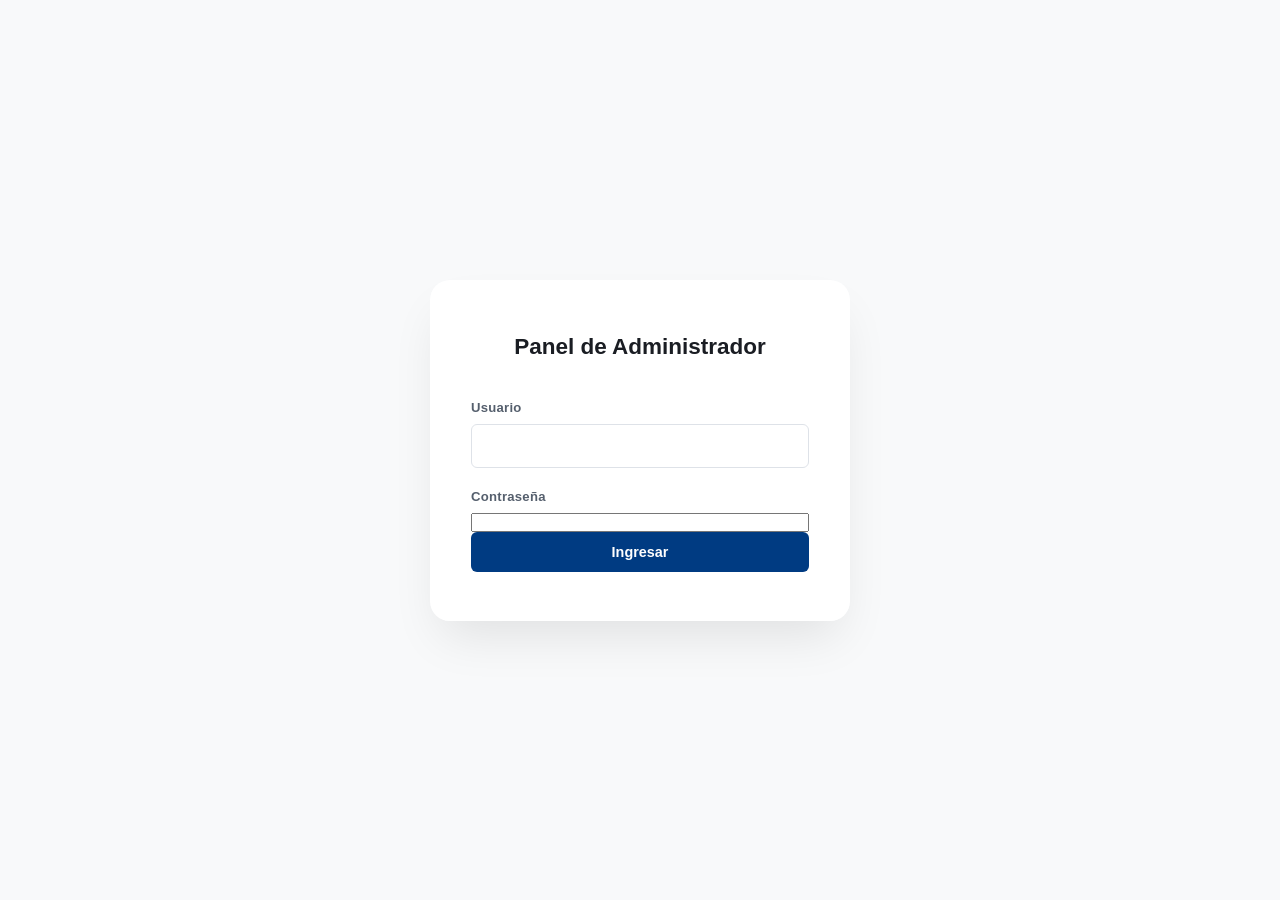
==== frontend/admin.html @ 4eed136e "Initial commit - Portal SADAP Rediseño Institucional" ====
<!DOCTYPE html>
<html lang="es">
<head>
    <meta charset="UTF-8">
    <meta name="viewport" content="width=device-width, initial-scale=1.0">
    <meta name="color-scheme" content="light">
    <title>Admin - Panel de Control Integral</title>
    <link href="https://fonts.googleapis.com/css2?family=Inter:wght@400;500;600;700&display=swap" rel="stylesheet">
    <link rel="stylesheet" href="css/style.css">
    <link rel="stylesheet" href="css/admin.css">
</head>
<body>
    
    <!-- Login Pantalla -->
    <div id="login-container" class="admin-login" style="display:none;">
        <div class="login-card">
            <h2>Panel de Administrador</h2>
            <form id="login-form">
                <div class="form-group">
                    <label>Usuario</label>
                    <input type="text" id="username" required>
                </div>
                <div class="form-group">
                    <label>Contraseña</label>
                    <input type="password" id="password" required>
                </div>
                <button type="submit" class="btn-primary" style="width: 100%">Ingresar</button>
            </form>
        </div>
    </div>

    <!-- Dashboard Principal -->
    <div id="dashboard-container" class="admin-dashboard" style="display:none;">
        <div id="sidebar-overlay" class="sidebar-overlay" hidden></div>
        <nav class="sidebar">
            <div class="sidebar-header">
                <h2>Admin DAPs</h2>
            </div>
            <ul class="nav-links">
                <li><button class="tab-btn active" onclick="switchTab('solicitudes')">Solicitudes</button></li>
                <li><button class="tab-btn" onclick="switchTab('inventario')">Inventario / Trazabilidad</button></li>
                <li><button class="tab-btn" onclick="switchTab('alertas')">Auditoría Pacientes</button></li>
                <li><button class="tab-btn tab-btn--danger" onclick="switchTab('mantenimiento')">Mantenimiento crítico</button></li>
            </ul>
            <button class="logout-btn" onclick="logout()">Cerrar Sesión</button>
        </nav>

        <main class="main-content">
            <header class="admin-topbar">
                <div class="topbar-left">
                    <button id="sidebar-toggle" class="icon-btn" type="button" aria-label="Abrir menú">☰</button>
                    <div>
                        <div class="topbar-title" id="topbar-title">Panel</div>
                        <div class="topbar-subtitle">Operación y seguimiento</div>
                    </div>
                </div>
                <div class="topbar-actions">
                    <button class="btn-secondary btn-compact" type="button" onclick="refreshActiveTab()">Actualizar</button>
                </div>
            </header>

            <!-- Header Metrics -->
            <div class="metrics-bar">
                <div class="metric-card">Total Equipos: <span id="metric-total">0</span></div>
                <div class="metric-card">Asignados: <span id="metric-asignados">0</span></div>
                <div class="metric-card metric-card--warn">Auditoría DAP: <span id="metric-alertas">0</span></div>
                <div class="metric-card metric-card--danger">Alerta Equipos: <span id="metric-mantenimiento">0</span></div>
            </div>

            <!-- Tab: Solicitudes -->
            <div id="tab-solicitudes" class="tab-content active">
                <h3>Gestión de Solicitudes</h3>
                <div class="table-tools">
                    <input id="solicitudes-search" type="search" placeholder="Buscar por radicado, documento o nombre" autocomplete="off">
                    <select id="solicitudes-estado">
                        <option value="">Todos los estados</option>
                        <option value="Pendiente">Pendiente</option>
                        <option value="Aprobada">Aprobada</option>
                        <option value="Rechazada">Rechazada</option>
                    </select>
                </div>
                <div class="table-container">
                    <table class="data-table">
                        <thead>
                            <tr>
                                <th>Radicado</th>
                                <th>Documento</th>
                                <th>Beneficiario</th>
                                <th>DAP Requerido</th>
                                <th>Estado</th>
                                <th>Acción</th>
                            </tr>
                        </thead>
                        <tbody id="solicitudes-body"></tbody>
                    </table>
                </div>
            </div>

            <!-- Tab: Inventario -->
            <div id="tab-inventario" class="tab-content">
                <div class="header-flex">
                    <h3>Inventario & Trazabilidad</h3>
                    <button class="btn-primary btn-sm" onclick="addEquipo()">+ Añadir Equipo</button>
                </div>
                <div class="table-tools">
                    <input id="inventario-search" type="search" placeholder="Buscar por codigo, tipo o asignado" autocomplete="off">
                    <select id="inventario-estado">
                        <option value="">Todos</option>
                        <option value="Disponible">Disponible</option>
                        <option value="Asignado">Asignado</option>
                    </select>
                </div>
                <div class="table-container">
                    <table class="data-table">
                        <thead>
                            <tr>
                                <th>Código</th>
                                <th>Tipo DAP</th>
                                <th>Estado</th>
                                <th>Asignado a</th>
                                <th>Fecha Devolución</th>
                            </tr>
                        </thead>
                        <tbody id="inventario-body"></tbody>
                    </table>
                </div>
            </div>

            <!-- Tab: Alertas (Pacientes) -->
            <div id="tab-alertas" class="tab-content">
                <h3>Auditoría de Pacientes (3 Meses)</h3>
                <p>Pacientes que requieren auditoría de estado y validación del equipo asigando.</p>
                <div class="table-tools">
                    <input id="alertas-search" type="search" placeholder="Buscar por equipo, beneficiario o telefono" autocomplete="off">
                </div>
                <div class="table-container">
                    <table class="data-table">
                        <thead>
                            <tr>
                                <th>Equipo</th>
                                <th>Beneficiario</th>
                                <th>Teléfono</th>
                                <th>Fecha Revisión</th>
                                <th>Lugar Asignado</th>
                                <th>Acción</th>
                            </tr>
                        </thead>
                        <tbody id="alertas-body"></tbody>
                    </table>
                </div>
            </div>

            <!-- Tab: Mantenimiento Preventivo (Equipos) -->
            <div id="tab-mantenimiento" class="tab-content">
                <h3 style="color: var(--danger-color);">⚠️ Mantenimiento Preventivo Crítico</h3>
                <p>Equipos que llevan más de 90 días sin revisión técnica estructural. <strong>Requieren atención inmediata.</strong></p>
                <div class="table-tools">
                    <input id="mantenimiento-search" type="search" placeholder="Buscar por codigo o tipo" autocomplete="off">
                </div>
                <div class="table-container">
                    <table class="data-table">
                        <thead>
                            <tr>
                                <th>Código Equipo</th>
                                <th>Tipo DAP</th>
                                <th>Estado Actual</th>
                                <th>Última Revisión</th>
                                <th>Días de Retraso</th>
                                <th>Acción</th>
                            </tr>
                        </thead>
                        <tbody id="mantenimiento-body"></tbody>
                    </table>
                </div>
            </div>

        </main>
    </div>

    <!-- Modal Asignación -->
    <div id="asignar-modal" class="modal-overlay" hidden>
        <div class="modal-content modal-md" role="dialog" aria-modal="true" aria-labelledby="asignar-title">
            <div class="modal-header">
                <h3 id="asignar-title">Asignar equipo (aprobar)</h3>
                <button class="icon-btn" type="button" onclick="cerrarAsignarModal()" aria-label="Cerrar">×</button>
            </div>
            <p>Beneficiario: <strong id="asig_beneficiario"></strong></p>
            <input type="hidden" id="asig_sol_id">
            
            <div class="form-group">
                <label>Equipo Disponible *</label>
                <select id="asig_equipo" required></select>
            </div>
            <div class="form-group">
                <label>Lugar de Entrega (Oficial) *</label>
                <input type="text" id="asig_ubicacion" required placeholder="Ej: Sede Principal Teusaquillo">
            </div>
            <div class="form-group">
                <label>Fecha de Devolución Programada *</label>
                <input type="date" id="asig_fecha_dev" required>
            </div>
            
            <div class="form-actions">
                <button class="btn-secondary" onclick="cerrarAsignarModal()">Cancelar</button>
                <button class="btn-success" onclick="submitAsignar()">Confirmar Asignación</button>
            </div>
        </div>
    </div>

    <!-- Modal Mantenimiento -->
    <div id="mantenimiento-modal" class="modal-overlay" hidden>
        <div class="modal-content modal-sm" role="dialog" aria-modal="true" aria-labelledby="manto-title">
            <div class="modal-header">
                <h3 id="manto-title" style="color: var(--danger-color);">Completar mantenimiento</h3>
                <button class="icon-btn" type="button" onclick="cerrarMantenimientoModal()" aria-label="Cerrar">×</button>
            </div>
            <p>¿Estás completamente seguro de marcar el equipo <strong id="manto_codigo"></strong> como revisado?</p>
            <p class="file-instructions">Esto actualizará su fecha de "última revisión" al día de hoy, y la alerta automática volverá a saltar dentro de 90 días continuos.</p>
            <input type="hidden" id="manto_equipo_id">
            
            <div class="form-actions">
                <button class="btn-secondary" onclick="cerrarMantenimientoModal()">Cancelar</button>
                <button class="btn-danger" onclick="submitMantenimiento()">Sí, marcar como completado</button>
            </div>
        </div>
    </div>

    <!-- Toast Container -->
    <div id="toast-container" class="toast-container"></div>

    <script src="js/admin.js"></script>
</body>
</html>
---- frontend/css/style.css ----
/* ═══════════════════════════════════════════════════
   PORTAL INSTITUCIONAL — AYUDAS TÉCNICAS BOGOTÁ
   Paleta: Azul Institucional + Rojo Alcaldía + Amarillo Bogotá
   Tipografía: Montserrat + Open Sans
   ═══════════════════════════════════════════════════ */

/* ── VARIABLES ── */
:root {
    --azul:       #003B82; /* Azul Institucional principal */
    --azul-dark:  #002560;
    --azul-light: #E8F0FB;
    --rojo:       #D91E36; /* Rojo Alcaldía */
    --rojo-light: #FBE8EA;
    --amarillo:   #F5C400; /* Amarillo Bogotá */
    --verde:      #1B7A3A;
    --verde-light:#E8F5EC;

    --gray-50:    #F8F9FA;
    --gray-100:   #EFF1F3;
    --gray-200:   #DEE2E8;
    --gray-400:   #9BA3AE;
    --gray-600:   #555F6D;
    --gray-900:   #1A1D23;

    --white:      #FFFFFF;

    --shadow-sm:  0 1px 3px rgba(0,0,0,.08);
    --shadow-md:  0 4px 16px rgba(0,0,0,.1);
    --shadow-lg:  0 12px 40px rgba(0,0,0,.14);

    --radius-sm: 6px;
    --radius-md: 10px;
    --radius-lg: 16px;

    --font-head: 'Montserrat', sans-serif;
    --font-body: 'Open Sans', sans-serif;
}

/* ── RESET ── */
*, *::before, *::after { box-sizing: border-box; margin: 0; padding: 0; }

html { scroll-behavior: smooth; }

body {
    font-family: var(--font-body);
    font-size: 15px;
    line-height: 1.6;
    color: var(--gray-900);
    background: var(--gray-50);
}

/* ── TOPBAR GOV ── */
.topbar-gov {
    background: var(--azul-dark);
    color: rgba(255,255,255,.82);
    font-size: 0.78rem;
    font-family: var(--font-body);
    padding: 5px 0;
}
.topbar-inner {
    max-width: 1200px;
    margin: 0 auto;
    padding: 0 24px;
    display: flex;
    justify-content: space-between;
    align-items: center;
}
.topbar-right { font-weight: 600; }

/* ── SITE HEADER ── */
.site-header {
    background: var(--white);
    border-bottom: 3px solid var(--amarillo);
    position: sticky;
    top: 0;
    z-index: 100;
    box-shadow: var(--shadow-sm);
}
.header-inner {
    max-width: 1200px;
    margin: 0 auto;
    padding: 0 24px;
    display: flex;
    align-items: center;
    justify-content: space-between;
    height: 72px;
}
.header-brand { display: flex; align-items: center; gap: 14px; }
.logo-alcaldia {
    width: 50px; height: 50px;
    background: var(--azul);
    border-radius: 10px;
    display: flex; align-items: center; justify-content: center;
    font-size: 1.4rem;
    flex-shrink: 0;
}
.brand-text { display: flex; flex-direction: column; }
.brand-name {
    font-family: var(--font-head);
    font-weight: 700;
    font-size: 1rem;
    color: var(--azul-dark);
    line-height: 1.2;
}
.brand-sub {
    font-size: 0.75rem;
    color: var(--gray-600);
}
.header-nav { display: flex; gap: 12px; align-items: center; }
.btn-ghost {
    background: transparent;
    border: 1.5px solid var(--azul);
    color: var(--azul);
    font-family: var(--font-body);
    font-size: 0.85rem;
    font-weight: 600;
    padding: 8px 18px;
    border-radius: var(--radius-sm);
    cursor: pointer;
    transition: background .2s, color .2s;
}
.btn-ghost:hover { background: var(--azul); color: var(--white); }

/* ── HERO SECTION ── */
.hero-section {
    position: relative;
    min-height: 440px;
    display: flex;
    align-items: flex-end;
    background-image: url('../img/hero_discapacidad.png');
    background-size: cover;
    background-position: center 30%;
    overflow: hidden;
}
.hero-overlay {
    position: absolute;
    inset: 0;
    background: linear-gradient(
        90deg,
        rgba(0, 37, 96, 0.88) 0%,
        rgba(0, 59, 130, 0.65) 55%,
        rgba(0, 37, 96, 0.15) 100%
    );
}
.hero-content {
    position: relative;
    z-index: 2;
    max-width: 1200px;
    margin: 0 auto;
    padding: 60px 24px 56px;
    width: 100%;
}
.hero-badge {
    display: inline-block;
    background: var(--amarillo);
    color: var(--azul-dark);
    font-family: var(--font-head);
    font-size: 0.72rem;
    font-weight: 700;
    letter-spacing: .08em;
    text-transform: uppercase;
    padding: 4px 14px;
    border-radius: 20px;
    margin-bottom: 18px;
}
.hero-title {
    font-family: var(--font-head);
    font-weight: 800;
    font-size: clamp(1.8rem, 4vw, 3rem);
    color: var(--white);
    line-height: 1.18;
    margin-bottom: 18px;
    max-width: 640px;
}
.hero-desc {
    color: rgba(255,255,255,.88);
    font-size: 1rem;
    max-width: 560px;
    margin-bottom: 28px;
    line-height: 1.65;
}
.hero-pills {
    display: flex;
    flex-wrap: wrap;
    gap: 10px;
}
.pill {
    background: rgba(255,255,255,.15);
    backdrop-filter: blur(6px);
    border: 1px solid rgba(255,255,255,.3);
    color: var(--white);
    font-size: 0.82rem;
    font-weight: 600;
    padding: 6px 16px;
    border-radius: 20px;
}

/* ── INFO CARDS ── */
.info-cards-section {
    background: var(--azul);
    padding: 0;
}
.info-cards-inner {
    max-width: 1200px;
    margin: 0 auto;
    padding: 0 24px;
    display: grid;
    grid-template-columns: repeat(3, 1fr);
    gap: 0;
}
.info-card {
    padding: 32px 28px;
    border-right: 1px solid rgba(255,255,255,.12);
    color: var(--white);
    transition: background .2s;
}
.info-card:last-child { border-right: none; }
.info-card:hover { background: rgba(255,255,255,.07); }
.info-card-icon { font-size: 2rem; margin-bottom: 12px; display: block; }
.info-card h3 {
    font-family: var(--font-head);
    font-size: 0.95rem;
    font-weight: 700;
    margin-bottom: 8px;
}
.info-card p { font-size: 0.85rem; color: rgba(255,255,255,.75); line-height: 1.55; }

/* ── WIZARD SECTION ── */
.wizard-section {
    padding: 56px 24px;
}
.wizard-wrapper {
    max-width: 860px;
    margin: 0 auto;
}
.section-title-block {
    text-align: center;
    margin-bottom: 40px;
}
.section-eyebrow {
    display: inline-block;
    color: var(--rojo);
    font-family: var(--font-head);
    font-size: 0.75rem;
    font-weight: 700;
    letter-spacing: .1em;
    text-transform: uppercase;
    margin-bottom: 10px;
}
.section-title-block h2 {
    font-family: var(--font-head);
    font-size: 1.7rem;
    font-weight: 800;
    color: var(--azul-dark);
    margin-bottom: 10px;
}
.section-title-block p {
    color: var(--gray-600);
    max-width: 560px;
    margin: 0 auto;
}

/* ── WIZARD PROGRESS ── */
.wizard-progress {
    display: flex;
    align-items: center;
    justify-content: center;
    margin-bottom: 32px;
    flex-wrap: wrap;
    gap: 4px;
}
.step {
    display: flex;
    flex-direction: column;
    align-items: center;
    cursor: pointer;
    gap: 6px;
}
.step-num {
    width: 38px;
    height: 38px;
    border-radius: 50%;
    background: var(--gray-100);
    border: 2px solid var(--gray-200);
    color: var(--gray-400);
    display: flex;
    align-items: center;
    justify-content: center;
    font-family: var(--font-head);
    font-size: 0.9rem;
    font-weight: 700;
    transition: all .25s;
}
.step-label {
    font-size: 0.7rem;
    font-weight: 600;
    color: var(--gray-400);
    white-space: nowrap;
    transition: color .25s;
}
.step.active .step-num {
    background: var(--azul);
    border-color: var(--azul);
    color: var(--white);
    box-shadow: 0 0 0 4px var(--azul-light);
}
.step.active .step-label { color: var(--azul); }
.step.completed .step-num {
    background: var(--verde);
    border-color: var(--verde);
    color: var(--white);
}
.step.completed .step-label { color: var(--verde); }
.step-connector {
    height: 2px;
    width: 48px;
    background: var(--gray-200);
    margin-bottom: 22px;
    flex-shrink: 0;
    transition: background .3s;
}

/* ── WIZARD CARD ── */
.wizard-card {
    background: var(--white);
    border-radius: var(--radius-lg);
    box-shadow: var(--shadow-lg);
    overflow: hidden;
    border: 1px solid var(--gray-200);
}

/* ── WIZARD STEPS ── */
.wizard-step { display: none; padding: 40px 40px 32px; }
.wizard-step.active { display: block; }

.step-head { border-bottom: 2px solid var(--gray-100); padding-bottom: 20px; margin-bottom: 28px; }
.step-kicker {
    font-size: 0.72rem;
    font-weight: 700;
    letter-spacing: .1em;
    text-transform: uppercase;
    color: var(--rojo);
    margin-bottom: 6px;
    font-family: var(--font-head);
}
.step-head h2 {
    font-family: var(--font-head);
    font-size: 1.25rem;
    font-weight: 800;
    color: var(--azul-dark);
    margin-bottom: 6px;
}
.step-subtitle { font-size: 0.875rem; color: var(--gray-600); }

/* ── FORMS ── */
.form-group { display: flex; flex-direction: column; gap: 6px; }
.form-row { display: grid; grid-template-columns: 1fr 1fr; gap: 20px; }

label {
    font-size: 0.82rem;
    font-weight: 600;
    color: var(--gray-600);
    letter-spacing: .02em;
}

input[type="text"],
input[type="tel"],
input[type="email"],
input[type="date"],
select {
    width: 100%;
    height: 44px;
    padding: 0 14px;
    border: 1.5px solid var(--gray-200);
    border-radius: var(--radius-sm);
    font-family: var(--font-body);
    font-size: 0.9rem;
    color: var(--gray-900);
    background: var(--white);
    transition: border-color .2s, box-shadow .2s;
    outline: none;
    -webkit-appearance: none;
    appearance: none;
}

input:focus, select:focus {
    border-color: var(--azul);
    box-shadow: 0 0 0 3px var(--azul-light);
}

input.is-invalid, select.is-invalid {
    border-color: var(--rojo);
    box-shadow: 0 0 0 3px var(--rojo-light);
}

select {
    background-image: url("data:image/svg+xml,%3Csvg xmlns='http://www.w3.org/2000/svg' width='12' height='8' viewBox='0 0 12 8'%3E%3Cpath fill='%239BA3AE' d='M1 1l5 5 5-5'/%3E%3C/svg%3E");
    background-repeat: no-repeat;
    background-position: right 14px center;
    padding-right: 40px;
    cursor: pointer;
}

.form-group + .form-group,
.form-row + .form-group,
.form-group + .form-row,
.form-row + .form-row { margin-top: 18px; }

/* Cuidador section */
.subsection-header {
    display: flex;
    align-items: center;
    gap: 10px;
    background: var(--azul-light);
    border-left: 4px solid var(--azul);
    padding: 12px 16px;
    border-radius: 0 var(--radius-sm) var(--radius-sm) 0;
    margin: 20px 0 18px;
}
.subsection-icon { font-size: 1.2rem; }
.subsection-header h3 {
    font-family: var(--font-head);
    font-size: 0.95rem;
    font-weight: 700;
    color: var(--azul-dark);
}

/* Checkbox inline */
.checkbox-inline {
    display: flex;
    align-items: flex-start;
    gap: 10px;
    cursor: pointer;
    font-size: 0.9rem;
    padding: 14px 0 0;
}
.checkbox-inline input[type="checkbox"] {
    width: 18px;
    height: 18px;
    flex-shrink: 0;
    accent-color: var(--azul);
    cursor: pointer;
    margin-top: 2px;
}

/* Checkbox Grid */
.checkbox-grid {
    display: grid;
    grid-template-columns: repeat(auto-fill, minmax(160px, 1fr));
    gap: 10px;
    margin-top: 8px;
}
.checkbox-card {
    display: flex;
    align-items: center;
    gap: 0;
    border: 1.5px solid var(--gray-200);
    border-radius: var(--radius-sm);
    padding: 10px 14px;
    cursor: pointer;
    transition: border-color .2s, background .2s;
    font-size: 0.85rem;
    font-weight: 500;
}
.checkbox-card:hover { border-color: var(--azul); background: var(--azul-light); }
.checkbox-card input[type="checkbox"] {
    width: 16px;
    height: 16px;
    accent-color: var(--azul);
    margin-right: 10px;
    flex-shrink: 0;
}
.checkbox-card:has(input:checked) {
    border-color: var(--azul);
    background: var(--azul-light);
    color: var(--azul-dark);
    font-weight: 600;
}

/* Alert warning */
.alert-warning {
    background: #FFF8E1;
    border: 1.5px solid #F5C400;
    border-left: 4px solid #F5C400;
    border-radius: var(--radius-sm);
    padding: 14px 18px;
    font-size: 0.85rem;
    margin-bottom: 22px;
    color: #5D4E00;
}

/* ── FILE UPLOADS ── */
.docs-grid { display: grid; gap: 14px; }
.file-group {
    border: 1.5px dashed var(--gray-200);
    border-radius: var(--radius-md);
    padding: 16px 20px;
    background: var(--gray-50);
    transition: border-color .2s, background .2s;
}
.file-group:hover { border-color: var(--azul); background: var(--azul-light); }
.file-label-row {
    display: flex;
    align-items: flex-start;
    gap: 10px;
    margin-bottom: 10px;
}
.file-icon { font-size: 1.3rem; flex-shrink: 0; margin-top: 1px; }
.file-label-row label {
    font-size: 0.82rem;
    font-weight: 600;
    color: var(--gray-600);
    cursor: pointer;
}
input[type="file"] {
    width: 100%;
    height: auto;
    padding: 8px;
    border: 1px solid var(--gray-200);
    border-radius: var(--radius-sm);
    font-family: var(--font-body);
    font-size: 0.82rem;
    cursor: pointer;
    background: var(--white);
}
.file-name-display {
    margin-top: 8px;
    font-size: 0.82rem;
    font-weight: 600;
}
.file-error { font-size: 0.78rem; color: var(--rojo); margin-top: 4px; }
.field-error { font-size: 0.78rem; color: var(--rojo); margin-top: 6px; }

/* ── DECLARACIONES ── */
.declaraciones-container { display: flex; flex-direction: column; gap: 16px; margin-bottom: 4px; }
.checkbox-large {
    display: flex;
    align-items: flex-start;
    gap: 14px;
    padding: 18px;
    border: 1.5px solid var(--gray-200);
    border-radius: var(--radius-md);
    cursor: pointer;
    transition: border-color .2s, background .2s;
    font-size: 0.9rem;
    line-height: 1.55;
}
.checkbox-large:hover { border-color: var(--azul); background: var(--azul-light); }
.checkbox-large input[type="checkbox"] {
    width: 20px;
    height: 20px;
    flex-shrink: 0;
    accent-color: var(--azul);
    margin-top: 2px;
}
.checkbox-large:has(input:checked) {
    border-color: var(--verde);
    background: var(--verde-light);
}

/* ── BUTTONS ── */
.btn-primary {
    background: var(--azul);
    color: var(--white);
    border: none;
    padding: 12px 28px;
    border-radius: var(--radius-sm);
    font-family: var(--font-body);
    font-size: 0.9rem;
    font-weight: 700;
    cursor: pointer;
    transition: background .2s, transform .1s;
}
.btn-primary:hover { background: var(--azul-dark); transform: translateY(-1px); }
.btn-primary:active { transform: translateY(0); }

.btn-secondary {
    background: var(--white);
    color: var(--azul);
    border: 1.5px solid var(--azul);
    padding: 12px 24px;
    border-radius: var(--radius-sm);
    font-family: var(--font-body);
    font-size: 0.9rem;
    font-weight: 600;
    cursor: pointer;
    transition: background .2s;
}
.btn-secondary:hover { background: var(--azul-light); }

.btn-submit {
    background: var(--verde);
    color: var(--white);
    border: none;
    padding: 14px 36px;
    border-radius: var(--radius-sm);
    font-family: var(--font-head);
    font-size: 1rem;
    font-weight: 700;
    cursor: pointer;
    transition: background .2s, transform .1s, box-shadow .2s;
    box-shadow: 0 4px 14px rgba(27,122,58,.35);
}
.btn-submit:hover { background: #145E2D; transform: translateY(-2px); box-shadow: 0 8px 24px rgba(27,122,58,.4); }

.form-actions {
    display: flex;
    justify-content: space-between;
    align-items: center;
    gap: 12px;
    margin-top: 32px;
    padding-top: 20px;
    border-top: 1.5px solid var(--gray-100);
}
.form-actions:only-child, .form-actions > :only-child { margin-left: auto; }

/* ── HIDDEN SECTION ── */
.hidden-section {
    display: none;
    animation: slideDown .3s ease;
}
.hidden-section.active { display: block; }

@keyframes slideDown {
    from { opacity: 0; transform: translateY(-10px); }
    to   { opacity: 1; transform: translateY(0); }
}

/* ── SUCCESS ── */
.success-message {
    text-align: center;
    padding: 56px 32px;
}
.icon-success {
    width: 80px;
    height: 80px;
    background: var(--verde);
    border-radius: 50%;
    display: flex;
    align-items: center;
    justify-content: center;
    font-size: 2.5rem;
    color: var(--white);
    margin: 0 auto 24px;
    box-shadow: 0 8px 24px rgba(27,122,58,.3);
}
.success-message h2 {
    font-family: var(--font-head);
    font-size: 1.5rem;
    font-weight: 800;
    color: var(--verde);
    margin-bottom: 10px;
}
.success-message p { color: var(--gray-600); margin-bottom: 24px; }
.radicado-box {
    background: var(--azul-light);
    border: 2px solid var(--azul);
    border-radius: var(--radius-md);
    padding: 20px 32px;
    display: inline-block;
    margin: 8px 0 24px;
}
.radicado-box span { font-size: 0.8rem; color: var(--azul); font-weight: 600; text-transform: uppercase; }
.radicado-box h3 { font-family: var(--font-head); font-size: 1.6rem; font-weight: 800; color: var(--azul-dark); }
.small-text { font-size: 0.82rem; color: var(--gray-400); }

/* ── LOADING ── */
.loading-overlay {
    display: none;
    position: fixed;
    inset: 0;
    background: rgba(0,37,96,.55);
    backdrop-filter: blur(4px);
    z-index: 999;
    flex-direction: column;
    align-items: center;
    justify-content: center;
    color: var(--white);
    font-weight: 600;
    gap: 16px;
}
.loading-overlay.active { display: flex; }
.spinner {
    width: 48px;
    height: 48px;
    border: 4px solid rgba(255,255,255,.3);
    border-top-color: var(--white);
    border-radius: 50%;
    animation: spin 0.8s linear infinite;
}
@keyframes spin { to { transform: rotate(360deg); } }

/* ── MODAL ── */
.modal-overlay {
    position: fixed;
    inset: 0;
    background: rgba(0,37,96,.5);
    backdrop-filter: blur(4px);
    z-index: 200;
    display: flex;
    align-items: center;
    justify-content: center;
    padding: 20px;
}
.modal-overlay[hidden] { display: none; }
.modal-content {
    background: var(--white);
    border-radius: var(--radius-lg);
    padding: 32px;
    max-width: 480px;
    width: 100%;
    box-shadow: var(--shadow-lg);
    border-top: 4px solid var(--azul);
}
.modal-header {
    display: flex;
    justify-content: space-between;
    align-items: flex-start;
    margin-bottom: 16px;
}
.modal-header h2 {
    font-family: var(--font-head);
    font-size: 1.1rem;
    font-weight: 800;
    color: var(--azul-dark);
}
.icon-btn {
    background: var(--gray-100);
    border: none;
    border-radius: 50%;
    width: 32px;
    height: 32px;
    font-size: 1.3rem;
    cursor: pointer;
    display: flex;
    align-items: center;
    justify-content: center;
    color: var(--gray-600);
    transition: background .2s;
}
.icon-btn:hover { background: var(--rojo-light); color: var(--rojo); }

.consulta-resultado {
    background: var(--azul-light);
    border: 1px solid var(--azul);
    border-radius: var(--radius-sm);
    padding: 14px;
    font-size: 0.9rem;
    margin: 12px 0;
}

/* ── FOOTER ── */
.site-footer {
    background: var(--azul-dark);
    color: rgba(255,255,255,.8);
    margin-top: 0;
}
.footer-inner {
    max-width: 1200px;
    margin: 0 auto;
    padding: 40px 24px 32px;
    display: grid;
    grid-template-columns: repeat(3, 1fr);
    gap: 32px;
}
.footer-col strong {
    display: block;
    font-family: var(--font-head);
    font-weight: 700;
    color: var(--white);
    margin-bottom: 10px;
    font-size: 0.9rem;
}
.footer-col p { font-size: 0.85rem; line-height: 1.65; }
.footer-bottom {
    border-top: 1px solid rgba(255,255,255,.12);
    text-align: center;
    padding: 16px 24px;
    font-size: 0.78rem;
    color: rgba(255,255,255,.45);
}

/* ── RESPONSIVE ── */
@media (max-width: 768px) {
    .info-cards-inner { grid-template-columns: 1fr; }
    .info-card { border-right: none; border-bottom: 1px solid rgba(255,255,255,.12); }
    .footer-inner { grid-template-columns: 1fr; gap: 24px; }
    .wizard-step { padding: 28px 20px 24px; }
    .form-row { grid-template-columns: 1fr; }
    .hero-title { font-size: 1.6rem; }
    .hero-section { min-height: 360px; }
    .step-label { display: none; }
    .step-connector { width: 24px; }
    .checkbox-grid { grid-template-columns: 1fr 1fr; }
    .form-actions { flex-direction: column; }
    .form-actions button { width: 100%; }
}

@media (max-width: 480px) {
    .header-inner { height: 60px; }
    .brand-text .brand-sub { display: none; }
    .hero-pills { gap: 6px; }
    .pill { font-size: 0.75rem; padding: 4px 12px; }
}
---- frontend/css/admin.css ----
/* Admin Specific CSS - Premium Layout */
.admin-login {
    height: 100vh;
    display: flex;
    justify-content: center;
    align-items: center;
    background: var(--bg-gradient);
}

.login-card {
    background: rgba(255, 255, 255, 0.9);
    backdrop-filter: blur(20px);
    -webkit-backdrop-filter: blur(20px);
    padding: 3rem 2.5rem;
    border-radius: 20px;
    box-shadow: 0 25px 50px -12px rgba(0,0,0,0.1);
    width: 420px;
    max-width: 90%;
    border: 1px solid rgba(255,255,255,0.4);
}

.login-card h2 {
    margin-bottom: 2rem;
    color: var(--secondary-color);
    text-align: center;
    font-weight: 700;
}

.admin-dashboard {
    display: flex;
    height: 100vh;
    background-color: #f1f5f9;
    overflow: hidden;
}

.sidebar-overlay {
    position: fixed;
    inset: 0;
    background: rgba(15, 23, 42, 0.55);
    backdrop-filter: blur(2px);
    z-index: 9;
}

.sidebar {
    width: 280px;
    background: linear-gradient(180deg, #0f172a 0%, #1e293b 100%);
    color: white;
    display: flex;
    flex-direction: column;
    box-shadow: 4px 0 20px rgba(0,0,0,0.05);
    z-index: 10;
}

.sidebar-header {
    padding: 2rem 1.5rem;
    background-color: rgba(0,0,0,0.2);
    border-bottom: 1px solid rgba(255,255,255,0.05);
}

.sidebar-header h2 {
    color: white;
    margin: 0;
    font-size: 1.4rem;
    border-bottom: none;
    padding-bottom: 0;
}

.nav-links {
    list-style: none;
    padding: 1.5rem 0;
    margin: 0;
    flex: 1;
}

.tab-btn {
    width: 100%;
    text-align: left;
    padding: 1.2rem 1.5rem;
    background: transparent;
    color: #94a3b8;
    border: none;
    border-left: 4px solid transparent;
    cursor: pointer;
    font-size: 1.05rem;
    font-weight: 500;
    transition: var(--transition);
    border-radius: 0;
}

.tab-btn:hover {
    background-color: rgba(255,255,255,0.05);
    color: white;
}

.tab-btn.active {
    background-color: rgba(37, 99, 235, 0.15);
    color: #60a5fa;
    border-left-color: #3b82f6;
}

.tab-btn--danger {
    color: rgba(252, 165, 165, 0.95);
}

.tab-btn--danger:hover {
    color: #fecaca;
}

.logout-btn {
    padding: 1.5rem;
    background: rgba(220, 38, 38, 0.1);
    color: #ef4444;
    border: none;
    cursor: pointer;
    font-weight: 600;
    border-top: 1px solid rgba(255,255,255,0.05);
    font-size: 1.05rem;
    border-radius: 0;
}

.logout-btn:hover { 
    background: #ef4444; 
    color: white;
}

.main-content {
    flex: 1;
    padding: 2.5rem 3rem;
    overflow-y: auto;
}

.admin-topbar {
    display: flex;
    align-items: center;
    justify-content: space-between;
    gap: 1rem;
    margin-bottom: 1.25rem;
}

.topbar-left {
    display: flex;
    align-items: center;
    gap: 0.9rem;
}

.topbar-title {
    font-weight: 800;
    letter-spacing: -0.02em;
    color: rgba(15, 23, 42, 0.95);
    font-size: 1.15rem;
    line-height: 1.25;
}

.topbar-subtitle {
    color: rgba(100, 116, 139, 0.95);
    font-weight: 600;
    font-size: 0.95rem;
}

.topbar-actions {
    display: flex;
    align-items: center;
    gap: 0.75rem;
}

.metrics-bar {
    display: grid;
    grid-template-columns: repeat(4, minmax(0, 1fr));
    gap: 1.5rem;
    margin-bottom: 2.5rem;
    animation: slideUpFade 0.4s ease-out;
}

.metric-card {
    background: white;
    padding: 1.5rem 2rem;
    border-radius: 16px;
    box-shadow: 0 4px 20px rgba(0,0,0,0.03);
    font-size: 1.15rem;
    font-weight: 600;
    display: flex;
    justify-content: space-between;
    align-items: center;
    color: var(--text-muted);
    border: 1px solid rgba(0,0,0,0.02);
}

.metric-card span {
    font-size: 2rem;
    color: var(--primary-color);
    font-weight: 700;
}

.metric-card--warn {
    background: var(--warning-bg);
    border-color: var(--warning-border);
    color: var(--warning-text);
}

.metric-card--warn span {
    color: var(--warning-text);
}

.metric-card--danger {
    background: #fef2f2;
    border-color: #fecaca;
    color: #dc2626;
}

.metric-card--danger span {
    color: #ef4444;
}

.header-flex {
    display: flex;
    justify-content: space-between;
    align-items: center;
    margin-bottom: 1.5rem;
}

.header-flex h3 { margin-bottom: 0; }

.tab-content {
    display: none;
    background: white;
    padding: 2rem;
    border-radius: 16px;
    box-shadow: 0 10px 30px rgba(0,0,0,0.03);
    border: 1px solid rgba(0,0,0,0.02);
    min-height: 500px;
}

.table-tools {
    display: flex;
    gap: 0.75rem;
    align-items: center;
    justify-content: space-between;
    margin-top: 0.9rem;
    margin-bottom: 0.25rem;
}

.table-tools input[type="search"],
.table-tools select {
    height: 42px;
}

.table-tools input[type="search"] {
    flex: 1;
    min-width: 240px;
}

.tab-content.active {
    display: block;
    animation: slideUpFade 0.4s cubic-bezier(0.16, 1, 0.3, 1) forwards;
}

.table-container {
    overflow-x: auto;
}

.data-table {
    width: 100%;
    border-collapse: separate;
    border-spacing: 0;
    margin-top: 1rem;
}

.data-table th, .data-table td {
    padding: 1.2rem 1rem;
    text-align: left;
    border-bottom: 1px solid #f1f5f9;
}

.data-table th {
    background-color: transparent;
    color: var(--text-muted);
    font-weight: 600;
    font-size: 0.95rem;
    text-transform: uppercase;
    letter-spacing: 0.05em;
    border-bottom: 2px solid #e2e8f0;
}

.data-table th {
    position: sticky;
    top: 0;
    background: rgba(255, 255, 255, 0.92);
    backdrop-filter: blur(6px);
}

.data-table td {
    color: rgba(15, 23, 42, 0.92);
    font-weight: 500;
}

.data-table td:nth-child(1) {
    font-variant-numeric: tabular-nums;
    font-weight: 700;
}

.data-table tbody tr {
    transition: var(--transition);
}
.data-table tbody tr:hover {
    background-color: var(--primary-light);
}

.badge {
    padding: 0.4rem 0.8rem;
    border-radius: 9999px;
    font-size: 0.8rem;
    font-weight: 600;
    letter-spacing: 0.02em;
}
.badge-success { background: #dcfce7; color: #166534; }
.badge-warning { background: #fef9c3; color: #854d0e; }
.badge-danger { background: #fee2e2; color: #991b1b; }

.text-danger {
    color: #dc2626;
    font-weight: 800;
}

.btn-sm {
    padding: 0.5rem 1rem;
    font-size: 0.85rem;
    border-radius: 8px;
    background: var(--primary-light);
    color: var(--primary-color);
    border: none;
    cursor: pointer;
    font-weight: 600;
    transition: var(--transition);
}
.btn-sm:hover { 
    background: var(--primary-color); 
    color: white;
}

.modal-content.modal-md {
    max-width: 560px;
}

.modal-content.modal-sm {
    max-width: 480px;
}

@media (max-width: 1100px) {
    .metrics-bar { grid-template-columns: repeat(2, minmax(0, 1fr)); }
}

@media (max-width: 900px) {
    .main-content { padding: 1.5rem; }
}

@media (max-width: 800px) {
    .sidebar {
        position: fixed;
        inset: 0 auto 0 0;
        transform: translateX(-105%);
        transition: transform 220ms ease;
    }

    body.sidebar-open .sidebar {
        transform: translateX(0);
    }

    body.sidebar-open #sidebar-overlay {
        display: block;
    }

    .metrics-bar { grid-template-columns: 1fr; }

    .table-tools {
        flex-direction: column;
        align-items: stretch;
    }

    .table-tools input[type="search"] {
        min-width: 0;
    }
}

/* Toast Notifications */
.toast-container {
    position: fixed;
    top: 20px;
    right: 20px;
    z-index: 9999;
    display: flex;
    flex-direction: column;
    gap: 10px;
}

.toast {
    min-width: 250px;
    background: rgba(255, 255, 255, 0.95);
    backdrop-filter: blur(10px);
    color: #0f172a;
    padding: 16px 20px;
    border-radius: 12px;
    box-shadow: 0 10px 25px rgba(0, 0, 0, 0.1);
    display: flex;
    align-items: center;
    gap: 12px;
    font-weight: 500;
    font-size: 0.95rem;
    border-left: 4px solid #3b82f6; 
    transform: translateX(120%);
    transition: transform 0.3s cubic-bezier(0.68, -0.55, 0.265, 1.55), opacity 0.3s;
    opacity: 0;
}

.toast.show {
    transform: translateX(0);
    opacity: 1;
}

.toast.hiding {
    transform: translateX(120%);
    opacity: 0;
}

.toast.success { border-left-color: #10b981; }
.toast.error { border-left-color: #ef4444; }
.toast.warning { border-left-color: #f59e0b; }
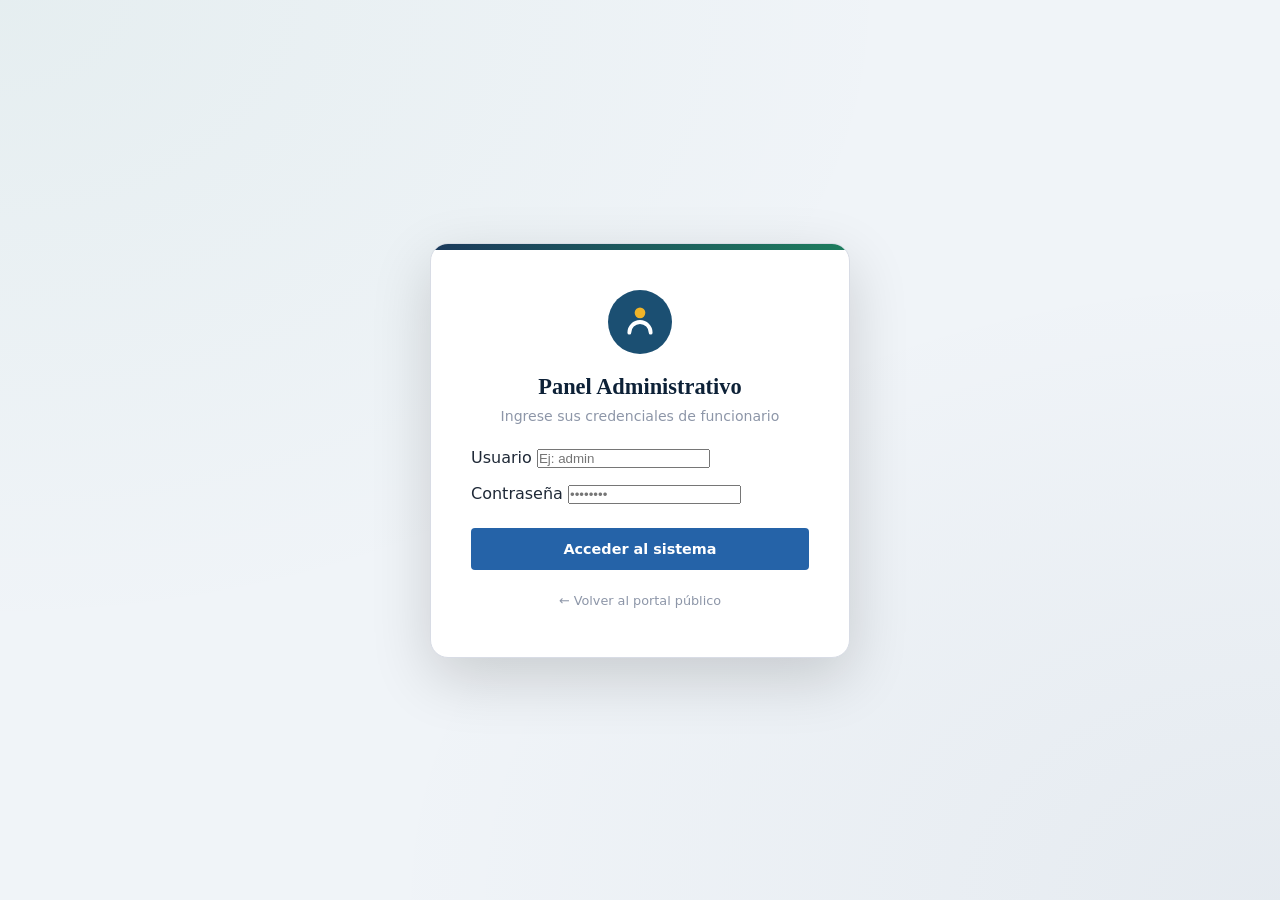
==== commit b385b865: "Senior Admin Redesign: Institutional Login and Dashboard UI" ====
--- a/frontend/admin.html
+++ b/frontend/admin.html
@@ -3,229 +3,345 @@
 <head>
     <meta charset="UTF-8">
     <meta name="viewport" content="width=device-width, initial-scale=1.0">
-    <meta name="color-scheme" content="light">
-    <title>Admin - Panel de Control Integral</title>
-    <link href="https://fonts.googleapis.com/css2?family=Inter:wght@400;500;600;700&display=swap" rel="stylesheet">
-    <link rel="stylesheet" href="css/style.css">
-    <link rel="stylesheet" href="css/admin.css">
+    <title>SADAP — Gestión Administrativa</title>
+    <link rel="preconnect" href="https://fonts.googleapis.com">
+    <link href="https://fonts.googleapis.com/css2?family=Source+Sans+3:wght@400;500;600;700&family=Merriweather:wght@700;900&display=swap" rel="stylesheet">
+    <link rel="stylesheet" href="css/portal.css">
+    <link rel="stylesheet" href="css/admin_portal.css">
 </head>
-<body>
-    
-    <!-- Login Pantalla -->
-    <div id="login-container" class="admin-login" style="display:none;">
-        <div class="login-card">
-            <h2>Panel de Administrador</h2>
-            <form id="login-form">
-                <div class="form-group">
-                    <label>Usuario</label>
-                    <input type="text" id="username" required>
-                </div>
-                <div class="form-group">
-                    <label>Contraseña</label>
-                    <input type="password" id="password" required>
-                </div>
-                <button type="submit" class="btn-primary" style="width: 100%">Ingresar</button>
-            </form>
+<body class="admin-body">
+
+    <!-- ░░ PANTALLA DE LOGIN ░░ -->
+    <div id="login-container" class="admin-login-layout" style="display:none;">
+        <div class="login-portal-card">
+            <div class="login-portal-header">
+                <div class="login-portal-logo">
+                    <svg viewBox="0 0 42 42" fill="none" xmlns="http://www.w3.org/2000/svg">
+                        <circle cx="21" cy="21" r="21" fill="#1B4F72"/>
+                        <path d="M14 28c0-3.866 3.134-7 7-7s7 3.134 7 7" stroke="#FFFFFF" stroke-width="2.5" stroke-linecap="round"/>
+                        <circle cx="21" cy="15" r="3.5" fill="#F0B429"/>
+                    </svg>
+                </div>
+                <h1>Panel Administrativo</h1>
+                <p>Ingrese sus credenciales de funcionario</p>
+            </div>
+            <div class="login-portal-body">
+                <form id="login-form">
+                    <div class="form-group" style="margin-bottom:16px;">
+                        <label for="username">Usuario</label>
+                        <input type="text" id="username" placeholder="Ej: admin" required>
+                    </div>
+                    <div class="form-group" style="margin-bottom:24px;">
+                        <label for="password">Contraseña</label>
+                        <input type="password" id="password" placeholder="••••••••" required>
+                    </div>
+                    <button type="submit" class="btn btn--primary" style="width:100%">Acceder al sistema</button>
+                    <div style="margin-top:20px;text-align:center;">
+                        <a href="home.html" style="font-size:0.8rem;color:var(--gray-400);text-decoration:none;">← Volver al portal público</a>
+                    </div>
+                </form>
+            </div>
         </div>
     </div>
 
-    <!-- Dashboard Principal -->
-    <div id="dashboard-container" class="admin-dashboard" style="display:none;">
-        <div id="sidebar-overlay" class="sidebar-overlay" hidden></div>
-        <nav class="sidebar">
-            <div class="sidebar-header">
-                <h2>Admin DAPs</h2>
-            </div>
-            <ul class="nav-links">
-                <li><button class="tab-btn active" onclick="switchTab('solicitudes')">Solicitudes</button></li>
-                <li><button class="tab-btn" onclick="switchTab('inventario')">Inventario / Trazabilidad</button></li>
-                <li><button class="tab-btn" onclick="switchTab('alertas')">Auditoría Pacientes</button></li>
-                <li><button class="tab-btn tab-btn--danger" onclick="switchTab('mantenimiento')">Mantenimiento crítico</button></li>
-            </ul>
-            <button class="logout-btn" onclick="logout()">Cerrar Sesión</button>
-        </nav>
-
-        <main class="main-content">
-            <header class="admin-topbar">
-                <div class="topbar-left">
-                    <button id="sidebar-toggle" class="icon-btn" type="button" aria-label="Abrir menú">☰</button>
-                    <div>
-                        <div class="topbar-title" id="topbar-title">Panel</div>
-                        <div class="topbar-subtitle">Operación y seguimiento</div>
-                    </div>
-                </div>
-                <div class="topbar-actions">
-                    <button class="btn-secondary btn-compact" type="button" onclick="refreshActiveTab()">Actualizar</button>
+    <!-- ░░ DASHBOARD PRINCIPAL ░░ -->
+    <div id="dashboard-container" class="admin-layout" style="display:none;">
+        
+        <!-- Sidebar -->
+        <aside class="admin-sidebar" id="admin-sidebar">
+            <div class="admin-sidebar-header">
+                <div class="admin-sidebar-logo">
+                    <svg width="24" height="24" viewBox="0 0 42 42" fill="none">
+                        <circle cx="21" cy="21" r="21" fill="#FFFFFF"/>
+                        <path d="M14 28c0-3.866 3.134-7 7-7s7 3.134 7 7" stroke="#1B4F72" stroke-width="2.5" stroke-linecap="round"/>
+                        <circle cx="21" cy="15" r="3.5" fill="#F0B429"/>
+                    </svg>
+                </div>
+                <span class="admin-sidebar-title">SADAP Admin</span>
+            </div>
+
+            <nav class="admin-nav">
+                <div class="nav-group-label">Gestión de trámites</div>
+                <button class="admin-nav-item active" onclick="switchTab('solicitudes')">
+                    <span>📋</span> Solicitudes
+                </button>
+                <button class="admin-nav-item" onclick="switchTab('inventario')">
+                    <span>📦</span> Inventario DAP
+                </button>
+
+                <div class="nav-group-label" style="margin-top:24px;">Seguimiento técnico</div>
+                <button class="admin-nav-item" onclick="switchTab('alertas')">
+                    <span>🔍</span> Auditoría Pacientes
+                </button>
+                <button class="admin-nav-item admin-nav-item--danger" onclick="switchTab('mantenimiento')">
+                    <span>⚠️</span> Mantenimiento Crítico
+                </button>
+            </nav>
+
+            <div class="admin-sidebar-footer">
+                <button class="btn btn--outline-white btn--sm" style="width:100%" onclick="logout()">Cerrar sesión</button>
+            </div>
+        </aside>
+
+        <!-- Main Area -->
+        <main class="admin-main">
+            <!-- Header -->
+            <header class="admin-header">
+                <div class="header-left" style="display:flex;align-items:center;gap:16px;">
+                    <button class="icon-btn" id="sidebar-toggle" style="background:var(--gray-50);">☰</button>
+                    <div id="breadcrumb" style="font-size:0.8rem;color:var(--gray-400);font-weight:600;">
+                        Dashboard <span style="margin:0 4px;">/</span> <span id="current-view-name" style="color:var(--navy-mid);">Solicitudes</span>
+                    </div>
+                </div>
+                <div class="header-user-info">
+                    <div class="user-meta">
+                        <span class="user-name">Funcionario Admin</span>
+                        <span class="user-role">Nivel central</span>
+                    </div>
+                    <div class="user-avatar">AD</div>
                 </div>
             </header>
 
-            <!-- Header Metrics -->
-            <div class="metrics-bar">
-                <div class="metric-card">Total Equipos: <span id="metric-total">0</span></div>
-                <div class="metric-card">Asignados: <span id="metric-asignados">0</span></div>
-                <div class="metric-card metric-card--warn">Auditoría DAP: <span id="metric-alertas">0</span></div>
-                <div class="metric-card metric-card--danger">Alerta Equipos: <span id="metric-mantenimiento">0</span></div>
-            </div>
-
-            <!-- Tab: Solicitudes -->
-            <div id="tab-solicitudes" class="tab-content active">
-                <h3>Gestión de Solicitudes</h3>
-                <div class="table-tools">
-                    <input id="solicitudes-search" type="search" placeholder="Buscar por radicado, documento o nombre" autocomplete="off">
-                    <select id="solicitudes-estado">
-                        <option value="">Todos los estados</option>
-                        <option value="Pendiente">Pendiente</option>
-                        <option value="Aprobada">Aprobada</option>
-                        <option value="Rechazada">Rechazada</option>
-                    </select>
-                </div>
-                <div class="table-container">
-                    <table class="data-table">
-                        <thead>
-                            <tr>
-                                <th>Radicado</th>
-                                <th>Documento</th>
-                                <th>Beneficiario</th>
-                                <th>DAP Requerido</th>
-                                <th>Estado</th>
-                                <th>Acción</th>
-                            </tr>
-                        </thead>
-                        <tbody id="solicitudes-body"></tbody>
-                    </table>
-                </div>
-            </div>
-
-            <!-- Tab: Inventario -->
-            <div id="tab-inventario" class="tab-content">
-                <div class="header-flex">
-                    <h3>Inventario & Trazabilidad</h3>
-                    <button class="btn-primary btn-sm" onclick="addEquipo()">+ Añadir Equipo</button>
-                </div>
-                <div class="table-tools">
-                    <input id="inventario-search" type="search" placeholder="Buscar por codigo, tipo o asignado" autocomplete="off">
-                    <select id="inventario-estado">
-                        <option value="">Todos</option>
-                        <option value="Disponible">Disponible</option>
-                        <option value="Asignado">Asignado</option>
-                    </select>
-                </div>
-                <div class="table-container">
-                    <table class="data-table">
-                        <thead>
-                            <tr>
-                                <th>Código</th>
-                                <th>Tipo DAP</th>
-                                <th>Estado</th>
-                                <th>Asignado a</th>
-                                <th>Fecha Devolución</th>
-                            </tr>
-                        </thead>
-                        <tbody id="inventario-body"></tbody>
-                    </table>
-                </div>
-            </div>
-
-            <!-- Tab: Alertas (Pacientes) -->
-            <div id="tab-alertas" class="tab-content">
-                <h3>Auditoría de Pacientes (3 Meses)</h3>
-                <p>Pacientes que requieren auditoría de estado y validación del equipo asigando.</p>
-                <div class="table-tools">
-                    <input id="alertas-search" type="search" placeholder="Buscar por equipo, beneficiario o telefono" autocomplete="off">
-                </div>
-                <div class="table-container">
-                    <table class="data-table">
-                        <thead>
-                            <tr>
-                                <th>Equipo</th>
-                                <th>Beneficiario</th>
-                                <th>Teléfono</th>
-                                <th>Fecha Revisión</th>
-                                <th>Lugar Asignado</th>
-                                <th>Acción</th>
-                            </tr>
-                        </thead>
-                        <tbody id="alertas-body"></tbody>
-                    </table>
-                </div>
-            </div>
-
-            <!-- Tab: Mantenimiento Preventivo (Equipos) -->
-            <div id="tab-mantenimiento" class="tab-content">
-                <h3 style="color: var(--danger-color);">⚠️ Mantenimiento Preventivo Crítico</h3>
-                <p>Equipos que llevan más de 90 días sin revisión técnica estructural. <strong>Requieren atención inmediata.</strong></p>
-                <div class="table-tools">
-                    <input id="mantenimiento-search" type="search" placeholder="Buscar por codigo o tipo" autocomplete="off">
-                </div>
-                <div class="table-container">
-                    <table class="data-table">
-                        <thead>
-                            <tr>
-                                <th>Código Equipo</th>
-                                <th>Tipo DAP</th>
-                                <th>Estado Actual</th>
-                                <th>Última Revisión</th>
-                                <th>Días de Retraso</th>
-                                <th>Acción</th>
-                            </tr>
-                        </thead>
-                        <tbody id="mantenimiento-body"></tbody>
-                    </table>
-                </div>
-            </div>
-
+            <!-- Scrollable Content -->
+            <div class="admin-content">
+                
+                <!-- Metrics Bar -->
+                <div class="stats-grid">
+                    <div class="stat-card stat-card--blue">
+                        <div class="stat-card-icon">📦</div>
+                        <div class="stat-card-content">
+                            <span class="stat-card-label">Total Equipos</span>
+                            <span class="stat-card-value" id="metric-total">0</span>
+                        </div>
+                    </div>
+                    <div class="stat-card stat-card--teal">
+                        <div class="stat-card-icon">👤</div>
+                        <div class="stat-card-content">
+                            <span class="stat-card-label">Asignados</span>
+                            <span class="stat-card-value" id="metric-asignados">0</span>
+                        </div>
+                    </div>
+                    <div class="stat-card stat-card--amber">
+                        <div class="stat-card-icon">🔍</div>
+                        <div class="stat-card-content">
+                            <span class="stat-card-label">Auditoría Pend.</span>
+                            <span class="stat-card-value" id="metric-alertas">0</span>
+                        </div>
+                    </div>
+                    <div class="stat-card stat-card--red">
+                        <div class="stat-card-icon">⚠️</div>
+                        <div class="stat-card-content">
+                            <span class="stat-card-label">Alertas Manto.</span>
+                            <span class="stat-card-value" id="metric-mantenimiento">0</span>
+                        </div>
+                    </div>
+                </div>
+
+                <!-- ── VISTA: SOLICITUDES ── -->
+                <div id="tab-solicitudes" class="admin-tab active">
+                    <div class="view-header">
+                        <div class="view-title">
+                            <h2>Gestión de Solicitudes</h2>
+                            <p>Validación y aprobación de trámites ciudadanos.</p>
+                        </div>
+                        <button class="btn btn--sm btn--primary" onclick="refreshActiveTab()">🔄 Actualizar</button>
+                    </div>
+
+                    <div class="table-card">
+                        <div class="table-toolbar">
+                            <div class="search-wrapper">
+                                <i>🔍</i>
+                                <input id="solicitudes-search" class="search-input" type="search" placeholder="Buscar por radicado o documento...">
+                            </div>
+                            <select id="solicitudes-estado" style="max-width:200px;">
+                                <option value="">Todos los estados</option>
+                                <option value="Pendiente">Pendiente</option>
+                                <option value="Aprobada">Aprobada</option>
+                                <option value="Rechazada">Rechazada</option>
+                            </select>
+                        </div>
+                        <div class="table-scroll">
+                            <table class="admin-table">
+                                <thead>
+                                    <tr>
+                                        <th>Radicado</th>
+                                        <th>Documento</th>
+                                        <th>Beneficiario</th>
+                                        <th>DAP solicitado</th>
+                                        <th>Estado</th>
+                                        <th>Acción</th>
+                                    </tr>
+                                </thead>
+                                <tbody id="solicitudes-body"></tbody>
+                            </table>
+                        </div>
+                    </div>
+                </div>
+
+                <!-- ── VISTA: INVENTARIO ── -->
+                <div id="tab-inventario" class="admin-tab">
+                    <div class="view-header">
+                        <div class="view-title">
+                            <h2>Inventario & Trazabilidad</h2>
+                            <p>Control de existencias y asignaciones de equipos.</p>
+                        </div>
+                        <button class="btn btn--sm btn--primary" onclick="addEquipo()">+ Registrar nuevo equipo</button>
+                    </div>
+
+                    <div class="table-card">
+                        <div class="table-toolbar">
+                            <div class="search-wrapper">
+                                <i>🔍</i>
+                                <input id="inventario-search" class="search-input" type="search" placeholder="Buscar por código o tipo...">
+                            </div>
+                            <select id="inventario-estado" style="max-width:200px;">
+                                <option value="">Todos los estados</option>
+                                <option value="Disponible">Disponible</option>
+                                <option value="Asignado">Asignado</option>
+                            </select>
+                        </div>
+                        <div class="table-scroll">
+                            <table class="admin-table">
+                                <thead>
+                                    <tr>
+                                        <th>Código</th>
+                                        <th>Tipo de DAP</th>
+                                        <th>Estado</th>
+                                        <th>Asignado a</th>
+                                        <th>F. Devolución</th>
+                                        <th>Acción</th>
+                                    </tr>
+                                </thead>
+                                <tbody id="inventario-body"></tbody>
+                            </table>
+                        </div>
+                    </div>
+                </div>
+
+                <!-- ── VISTA: AUDITORÍA ── -->
+                <div id="tab-alertas" class="admin-tab">
+                    <div class="view-header">
+                        <div class="view-title">
+                            <h2>Auditoría de Pacientes</h2>
+                            <p>Pacientes con más de 90 días en posesión del equipo.</p>
+                        </div>
+                    </div>
+
+                    <div class="table-card">
+                        <div class="table-toolbar">
+                            <div class="search-wrapper">
+                                <i>🔍</i>
+                                <input id="alertas-search" class="search-input" type="search" placeholder="Criterio de búsqueda...">
+                            </div>
+                        </div>
+                        <div class="table-scroll">
+                            <table class="admin-table">
+                                <thead>
+                                    <tr>
+                                        <th>Equipo</th>
+                                        <th>Beneficiario</th>
+                                        <th>Teléfono</th>
+                                        <th>F. Revisión</th>
+                                        <th>Ubicación</th>
+                                        <th>Acción</th>
+                                    </tr>
+                                </thead>
+                                <tbody id="alertas-body"></tbody>
+                            </table>
+                        </div>
+                    </div>
+                </div>
+
+                <!-- ── VISTA: MANTENIMIENTO ── -->
+                <div id="tab-mantenimiento" class="admin-tab">
+                    <div class="view-header">
+                        <div class="view-title">
+                            <h2 style="color:var(--danger)">⚠️ Alertas de Mantenimiento</h2>
+                            <p>Equipos que requieren revisión técnica estructural inmediata.</p>
+                        </div>
+                    </div>
+
+                    <div class="table-card" style="border-top:4px solid var(--danger);">
+                        <div class="table-toolbar">
+                            <div class="search-wrapper">
+                                <i>🔍</i>
+                                <input id="mantenimiento-search" class="search-input" type="search" placeholder="Código de equipo...">
+                            </div>
+                        </div>
+                        <div class="table-scroll">
+                            <table class="admin-table">
+                                <thead>
+                                    <tr>
+                                        <th>Código</th>
+                                        <th>Tipo DAP</th>
+                                        <th>Última Rev.</th>
+                                        <th>Días Retraso</th>
+                                        <th>Acción</th>
+                                    </tr>
+                                </thead>
+                                <tbody id="mantenimiento-body"></tbody>
+                            </table>
+                        </div>
+                    </div>
+                </div>
+
+            </div>
         </main>
     </div>
 
+    <!-- ░░ MODALES ░░ -->
+    
     <!-- Modal Asignación -->
     <div id="asignar-modal" class="modal-overlay" hidden>
-        <div class="modal-content modal-md" role="dialog" aria-modal="true" aria-labelledby="asignar-title">
+        <div class="modal-content" style="max-width:520px;">
             <div class="modal-header">
-                <h3 id="asignar-title">Asignar equipo (aprobar)</h3>
-                <button class="icon-btn" type="button" onclick="cerrarAsignarModal()" aria-label="Cerrar">×</button>
-            </div>
-            <p>Beneficiario: <strong id="asig_beneficiario"></strong></p>
+                <h2>Asignar equipo y aprobar</h2>
+                <button class="icon-btn" onclick="cerrarAsignarModal()">×</button>
+            </div>
+            <div style="margin-bottom:20px;padding:12px;background:var(--gray-50);border-radius:var(--r-sm);">
+                <span style="font-size:0.75rem;color:var(--gray-400);font-weight:700;">BENEFICIARIO</span>
+                <div id="asig_beneficiario" style="font-weight:700;color:var(--navy-dark);">--</div>
+            </div>
             <input type="hidden" id="asig_sol_id">
             
-            <div class="form-group">
-                <label>Equipo Disponible *</label>
+            <div class="form-group" style="margin-bottom:16px;">
+                <label>Seleccionar equipo disponible *</label>
                 <select id="asig_equipo" required></select>
             </div>
-            <div class="form-group">
-                <label>Lugar de Entrega (Oficial) *</label>
-                <input type="text" id="asig_ubicacion" required placeholder="Ej: Sede Principal Teusaquillo">
-            </div>
-            <div class="form-group">
-                <label>Fecha de Devolución Programada *</label>
+            <div class="form-group" style="margin-bottom:16px;">
+                <label>Lugar oficial de entrega *</label>
+                <input type="text" id="asig_ubicacion" placeholder="Ej: Sede Teusaquillo">
+            </div>
+            <div class="form-group" style="margin-bottom:24px;">
+                <label>Fecha devolución programada *</label>
                 <input type="date" id="asig_fecha_dev" required>
             </div>
             
             <div class="form-actions">
-                <button class="btn-secondary" onclick="cerrarAsignarModal()">Cancelar</button>
-                <button class="btn-success" onclick="submitAsignar()">Confirmar Asignación</button>
+                <button class="btn btn--secondary" onclick="cerrarAsignarModal()">Cancelar</button>
+                <button class="btn btn--primary" onclick="submitAsignar()">Confirmar asignación</button>
             </div>
         </div>
     </div>
 
     <!-- Modal Mantenimiento -->
     <div id="mantenimiento-modal" class="modal-overlay" hidden>
-        <div class="modal-content modal-sm" role="dialog" aria-modal="true" aria-labelledby="manto-title">
+        <div class="modal-content" style="max-width:440px;border-top:4px solid var(--danger);">
             <div class="modal-header">
-                <h3 id="manto-title" style="color: var(--danger-color);">Completar mantenimiento</h3>
-                <button class="icon-btn" type="button" onclick="cerrarMantenimientoModal()" aria-label="Cerrar">×</button>
-            </div>
-            <p>¿Estás completamente seguro de marcar el equipo <strong id="manto_codigo"></strong> como revisado?</p>
-            <p class="file-instructions">Esto actualizará su fecha de "última revisión" al día de hoy, y la alerta automática volverá a saltar dentro de 90 días continuos.</p>
+                <h2 style="color:var(--danger)">Confirmar mantenimiento</h2>
+                <button class="icon-btn" onclick="cerrarMantenimientoModal()">×</button>
+            </div>
+            <p style="font-size:0.9rem;line-height:1.6;color:var(--gray-600);">¿Confirma que el equipo <strong id="manto_codigo" style="color:var(--navy-dark);"></strong> ha recibido su mantenimiento técnico estructural hoy?</p>
             <input type="hidden" id="manto_equipo_id">
             
             <div class="form-actions">
-                <button class="btn-secondary" onclick="cerrarMantenimientoModal()">Cancelar</button>
-                <button class="btn-danger" onclick="submitMantenimiento()">Sí, marcar como completado</button>
+                <button class="btn btn--secondary" onclick="cerrarMantenimientoModal()">Cancelar</button>
+                <button class="btn btn--submit" style="background:var(--danger)" onclick="submitMantenimiento()">Marcar como completado</button>
             </div>
         </div>
     </div>
 
-    <!-- Toast Container -->
+    <!-- Toasts -->
     <div id="toast-container" class="toast-container"></div>
 
     <script src="js/admin.js"></script>
--- a/frontend/css/portal.css
+++ b/frontend/css/portal.css
@@ -0,0 +1,605 @@
+/* ═══════════════════════════════════════════════════
+   PORTAL INSTITUCIONAL SADAP
+   Inspirado en Colpensiones.gov.co / Portales Gov.co
+   Paleta: Azul Noche + Verde Institucional + Ámbar
+   Tipografía: Source Sans 3 + Merriweather
+   ═══════════════════════════════════════════════════ */
+
+/* ── TOKENS ─────────────────────────────────────── */
+:root {
+    /* Brand */
+    --navy:       #1B3A5C;   /* Azul noche */
+    --navy-dark:  #0D2137;
+    --navy-mid:   #2563A8;
+    --teal:       #1E7D5E;   /* Verde institucional */
+    --teal-light: #E6F4EF;
+    --amber:      #D4A017;   /* Ámbar dorado */
+    --amber-soft: #FDF6DC;
+
+    /* Neutrals */
+    --gray-50:    #F7F8FA;
+    --gray-100:   #EEF0F4;
+    --gray-200:   #D8DCE5;
+    --gray-400:   #8D96A8;
+    --gray-600:   #4A5468;
+    --gray-800:   #1F2937;
+    --white:      #FFFFFF;
+
+    /* Semantic */
+    --danger:     #B91C1C;
+    --warning:    #B45309;
+    --success:    #15803D;
+
+    /* Shadows */
+    --shadow-xs:  0 1px 2px rgba(0,0,0,.06);
+    --shadow-sm:  0 1px 6px rgba(0,0,0,.08);
+    --shadow-md:  0 4px 18px rgba(0,0,0,.10);
+    --shadow-lg:  0 12px 40px rgba(0,0,0,.13);
+    --shadow-xl:  0 20px 60px rgba(0,0,0,.16);
+
+    /* Radii */
+    --r-xs: 4px;
+    --r-sm: 8px;
+    --r-md: 12px;
+    --r-lg: 18px;
+    --r-xl: 24px;
+
+    /* Fonts */
+    --ff-head: 'Merriweather', Georgia, serif;
+    --ff-body: 'Source Sans 3', system-ui, sans-serif;
+
+    /* Layout */
+    --max-w: 1200px;
+    --header-h: 74px;
+}
+
+/* ── RESET ──────────────────────────────────────── */
+*,*::before,*::after { box-sizing: border-box; margin: 0; padding: 0; }
+html { scroll-behavior: smooth; font-size: 16px; }
+body { font-family: var(--ff-body); color: var(--gray-800); background: var(--white); -webkit-font-smoothing: antialiased; }
+img { max-width: 100%; display: block; }
+a { color: inherit; text-decoration: none; }
+ul,ol { list-style: none; }
+button { cursor: pointer; font-family: inherit; }
+
+/* ── HELPERS ────────────────────────────────────── */
+.container { max-width: var(--max-w); margin: 0 auto; padding: 0 24px; }
+
+.eyebrow {
+    display: inline-block;
+    font-family: var(--ff-body);
+    font-size: 0.72rem;
+    font-weight: 700;
+    letter-spacing: .12em;
+    text-transform: uppercase;
+    color: var(--teal);
+    margin-bottom: 10px;
+}
+.eyebrow--dark { color: var(--navy); }
+.eyebrow--center { display: block; text-align: center; }
+.eyebrow--light { color: rgba(255,255,255,.7); }
+
+.section-title {
+    font-family: var(--ff-head);
+    font-size: clamp(1.35rem, 2.5vw, 2rem);
+    font-weight: 900;
+    color: var(--navy-dark);
+    line-height: 1.25;
+    margin-bottom: 14px;
+}
+.section-title--center { text-align: center; }
+.section-title--light { color: var(--white); }
+.section-desc { font-size: 1rem; color: var(--gray-600); line-height: 1.7; }
+.section-desc--light { color: rgba(255,255,255,.75); }
+.section-header { margin-bottom: 48px; }
+.section-header .section-desc { text-align: center; max-width: 560px; margin: 0 auto; }
+
+/* ── BUTTONS ────────────────────────────────────── */
+.btn {
+    display: inline-flex;
+    align-items: center;
+    justify-content: center;
+    gap: 6px;
+    font-family: var(--ff-body);
+    font-weight: 700;
+    font-size: 0.9rem;
+    border: none;
+    border-radius: var(--r-xs);
+    padding: 13px 26px;
+    cursor: pointer;
+    transition: all .2s;
+    white-space: nowrap;
+    text-decoration: none;
+}
+.btn--primary { background: var(--navy-mid); color: var(--white); }
+.btn--primary:hover { background: var(--navy); box-shadow: var(--shadow-md); }
+.btn--cta {
+    background: var(--teal);
+    color: var(--white);
+    padding: 15px 32px;
+    font-size: 1rem;
+    box-shadow: 0 4px 16px rgba(30,125,94,.35);
+}
+.btn--cta:hover { background: #166649; transform: translateY(-2px); box-shadow: 0 8px 24px rgba(30,125,94,.4); }
+.btn--outline-white {
+    background: transparent;
+    color: var(--white);
+    border: 2px solid rgba(255,255,255,.6);
+    padding: 13px 26px;
+}
+.btn--outline-white:hover { background: rgba(255,255,255,.12); border-color: var(--white); }
+.btn--sm { padding: 9px 20px; font-size: 0.85rem; }
+.btn--lg { padding: 17px 40px; font-size: 1.05rem; }
+
+/* ── TOPBAR ─────────────────────────────────────── */
+.topbar {
+    background: var(--navy-dark);
+    color: rgba(255,255,255,.72);
+    font-size: 0.78rem;
+    font-family: var(--ff-body);
+    padding: 6px 0;
+    border-bottom: 2px solid var(--amber);
+}
+.topbar__inner {
+    display: flex;
+    justify-content: space-between;
+    align-items: center;
+}
+.topbar__left { display: flex; align-items: center; gap: 8px; }
+.topbar__dot { color: var(--amber); font-size: 0.6rem; }
+.topbar__right { display: flex; align-items: center; gap: 10px; }
+.topbar__link { color: rgba(255,255,255,.65); transition: color .2s; }
+.topbar__link:hover { color: var(--white); }
+.topbar__sep { color: rgba(255,255,255,.2); }
+
+/* ── SITE HEADER ────────────────────────────────── */
+.site-header {
+    position: sticky;
+    top: 0;
+    z-index: 200;
+    background: var(--white);
+    border-bottom: 1px solid var(--gray-200);
+    transition: box-shadow .25s;
+}
+.site-header.is-scrolled { box-shadow: var(--shadow-md); }
+.site-header__inner {
+    display: flex;
+    align-items: center;
+    justify-content: space-between;
+    height: var(--header-h);
+    gap: 24px;
+}
+.site-header__brand { display: flex; align-items: center; gap: 12px; }
+
+.logo-mark {
+    width: 44px; height: 44px;
+    flex-shrink: 0;
+    border-radius: 10px;
+    overflow: hidden;
+}
+.logo-mark svg { width: 100%; height: 100%; }
+.logo-mark--sm { width: 36px; height: 36px; border-radius: 8px; }
+
+.logo-text { display: flex; flex-direction: column; }
+.logo-text__name {
+    font-family: var(--ff-head);
+    font-size: 1.15rem;
+    font-weight: 900;
+    color: var(--navy);
+    line-height: 1.1;
+}
+.logo-text__sub { font-size: 0.68rem; color: var(--gray-400); font-weight: 500; line-height: 1.3; max-width: 220px; }
+
+.main-nav__list { display: flex; gap: 4px; }
+.main-nav__link {
+    display: block;
+    padding: 8px 14px;
+    font-size: 0.85rem;
+    font-weight: 600;
+    color: var(--gray-600);
+    border-radius: var(--r-xs);
+    transition: color .2s, background .2s;
+    white-space: nowrap;
+}
+.main-nav__link:hover { color: var(--navy); background: var(--gray-50); }
+.main-nav__link--active { color: var(--navy); }
+
+.site-header__actions { display: flex; align-items: center; gap: 12px; }
+
+/* Hamburger */
+.hamburger {
+    display: none;
+    flex-direction: column;
+    gap: 5px;
+    background: none;
+    border: none;
+    padding: 6px;
+    border-radius: var(--r-xs);
+}
+.hamburger span {
+    display: block; width: 22px; height: 2px;
+    background: var(--gray-600);
+    transition: transform .25s, opacity .25s;
+    border-radius: 2px;
+}
+.hamburger.is-open span:nth-child(1) { transform: translateY(7px) rotate(45deg); }
+.hamburger.is-open span:nth-child(2) { opacity: 0; }
+.hamburger.is-open span:nth-child(3) { transform: translateY(-7px) rotate(-45deg); }
+
+.mobile-menu {
+    background: var(--white);
+    border-top: 1px solid var(--gray-100);
+    padding: 16px 24px 20px;
+}
+.mobile-menu ul { display: flex; flex-direction: column; gap: 4px; }
+.mobile-menu a {
+    display: block;
+    padding: 10px 12px;
+    font-size: 0.95rem;
+    font-weight: 600;
+    color: var(--gray-600);
+    border-radius: var(--r-xs);
+}
+.mobile-menu a:hover { color: var(--navy); background: var(--gray-50); }
+
+/* ── HERO ───────────────────────────────────────── */
+.hero { position: relative; overflow: hidden; }
+.hero__media { position: relative; width: 100%; height: 540px; }
+.hero__img {
+    width: 100%; height: 100%;
+    object-fit: cover;
+    object-position: center 25%;
+    display: block;
+}
+.hero__scrim {
+    position: absolute; inset: 0;
+    background: linear-gradient(
+        105deg,
+        rgba(13, 33, 55, 0.90) 0%,
+        rgba(27, 58, 92, 0.75) 45%,
+        rgba(13, 33, 55, 0.20) 100%
+    );
+}
+.hero__content {
+    position: absolute;
+    inset: 0;
+    display: flex;
+    align-items: center;
+}
+.hero__text { max-width: 600px; padding: 0 0 48px; }
+.hero__title {
+    font-family: var(--ff-head);
+    font-size: clamp(1.8rem, 4vw, 2.8rem);
+    font-weight: 900;
+    color: var(--white);
+    line-height: 1.18;
+    margin-bottom: 20px;
+}
+.hero__desc {
+    font-size: 1.05rem;
+    color: rgba(255,255,255,.85);
+    line-height: 1.7;
+    margin-bottom: 32px;
+    max-width: 520px;
+}
+.hero__actions { display: flex; gap: 14px; flex-wrap: wrap; }
+.hero__wave {
+    position: absolute;
+    bottom: -1px; left: 0; right: 0;
+    line-height: 0;
+}
+.hero__wave svg { width: 100%; height: 50px; }
+
+/* ── QUICK ACCESS ───────────────────────────────── */
+.quick-access {
+    background: var(--white);
+    padding: 0 0 0;
+    position: relative;
+    z-index: 2;
+}
+.quick-access__grid {
+    display: grid;
+    grid-template-columns: repeat(4, 1fr);
+    gap: 0;
+    border: 1px solid var(--gray-200);
+    border-radius: var(--r-md);
+    overflow: hidden;
+    box-shadow: var(--shadow-md);
+    margin: -28px 0 0;
+    background: var(--white);
+}
+.qa-card {
+    display: flex;
+    align-items: center;
+    gap: 14px;
+    padding: 22px 20px;
+    border-right: 1px solid var(--gray-200);
+    transition: background .2s;
+    text-decoration: none;
+    color: inherit;
+}
+.qa-card:last-child { border-right: none; }
+.qa-card:hover { background: var(--gray-50); }
+.qa-card:hover .qa-card__arrow { transform: translateX(4px); }
+.qa-card__icon { font-size: 1.6rem; flex-shrink: 0; }
+.qa-card__text { flex: 1; }
+.qa-card__text strong { display: block; font-size: 0.88rem; font-weight: 700; color: var(--navy); line-height: 1.3; }
+.qa-card__text span { font-size: 0.78rem; color: var(--gray-400); }
+.qa-card__arrow { color: var(--teal); font-size: 1.1rem; font-weight: 700; transition: transform .2s; flex-shrink: 0; }
+
+/* ── ABOUT SECTION ──────────────────────────────── */
+.about-section { padding: 80px 0; background: var(--white); }
+.about-section__grid { display: grid; grid-template-columns: 1fr 1fr; gap: 64px; align-items: center; }
+.about-section__image {
+    border-radius: var(--r-lg);
+    overflow: hidden;
+    box-shadow: var(--shadow-xl);
+    aspect-ratio: 4/3;
+}
+.about-section__image img { width: 100%; height: 100%; object-fit: cover; }
+.about-section__body p { font-size: 1rem; color: var(--gray-600); line-height: 1.75; }
+.about-stats {
+    display: grid;
+    grid-template-columns: repeat(3, 1fr);
+    gap: 0;
+    margin-top: 36px;
+    border: 1px solid var(--gray-200);
+    border-radius: var(--r-sm);
+    overflow: hidden;
+}
+.stat-item {
+    padding: 20px 16px;
+    text-align: center;
+    border-right: 1px solid var(--gray-200);
+    background: var(--gray-50);
+}
+.stat-item:last-child { border-right: none; }
+.stat-num {
+    display: block;
+    font-family: var(--ff-head);
+    font-size: 1.5rem;
+    font-weight: 900;
+    color: var(--teal);
+    line-height: 1;
+    margin-bottom: 4px;
+}
+.stat-label { font-size: 0.75rem; color: var(--gray-400); font-weight: 600; line-height: 1.3; }
+
+/* ── DEVICES SECTION ────────────────────────────── */
+.devices-section { background: var(--gray-50); padding: 80px 0; }
+.devices-grid { display: grid; grid-template-columns: repeat(4, 1fr); gap: 20px; }
+.device-card {
+    background: var(--white);
+    border: 1px solid var(--gray-200);
+    border-radius: var(--r-md);
+    padding: 28px 24px;
+    transition: border-color .2s, box-shadow .2s, transform .2s;
+}
+.device-card:hover { border-color: var(--navy-mid); box-shadow: var(--shadow-md); transform: translateY(-4px); }
+.device-card__ico { font-size: 2rem; margin-bottom: 14px; display: block; }
+.device-card h3 {
+    font-family: var(--ff-head);
+    font-size: 0.95rem;
+    font-weight: 900;
+    color: var(--navy);
+    margin-bottom: 14px;
+    line-height: 1.3;
+}
+.device-card ul { display: flex; flex-direction: column; gap: 7px; }
+.device-card li {
+    font-size: 0.82rem;
+    color: var(--gray-600);
+    padding-left: 14px;
+    position: relative;
+    line-height: 1.4;
+}
+.device-card li::before {
+    content: '—';
+    position: absolute;
+    left: 0;
+    color: var(--teal);
+    font-weight: 700;
+}
+
+/* ── PROCESS SECTION ────────────────────────────── */
+.process-section {
+    background: var(--navy);
+    padding: 80px 0;
+}
+.process-steps { display: grid; grid-template-columns: repeat(4, 1fr); gap: 0; position: relative; }
+.process-steps::before {
+    content: '';
+    position: absolute;
+    top: 28px;
+    left: 10%;
+    right: 10%;
+    height: 2px;
+    background: rgba(255,255,255,.15);
+}
+.process-step {
+    padding: 0 20px;
+    position: relative;
+    z-index: 1;
+}
+.ps-num {
+    width: 56px; height: 56px;
+    background: var(--teal);
+    border-radius: 50%;
+    display: flex;
+    align-items: center;
+    justify-content: center;
+    font-family: var(--ff-head);
+    font-size: 1rem;
+    font-weight: 900;
+    color: var(--white);
+    margin-bottom: 20px;
+    box-shadow: 0 4px 14px rgba(30,125,94,.4);
+}
+.ps-body h3 {
+    font-family: var(--ff-head);
+    font-size: 0.95rem;
+    font-weight: 900;
+    color: var(--white);
+    margin-bottom: 10px;
+    line-height: 1.35;
+}
+.ps-body p { font-size: 0.85rem; color: rgba(255,255,255,.65); line-height: 1.65; }
+
+/* ── REQUISITOS ─────────────────────────────────── */
+.req-section { background: var(--white); padding: 80px 0; }
+.req-section__grid { display: grid; grid-template-columns: 1fr 380px; gap: 64px; align-items: start; }
+.req-section__body p { font-size: 1rem; color: var(--gray-600); line-height: 1.7; margin-bottom: 28px; }
+.req-list { display: flex; flex-direction: column; gap: 20px; }
+.req-list li { display: flex; gap: 16px; align-items: flex-start; }
+.req-num {
+    width: 32px; height: 32px;
+    border-radius: 50%;
+    background: var(--navy);
+    color: var(--white);
+    font-family: var(--ff-head);
+    font-weight: 900;
+    font-size: 0.85rem;
+    display: flex;
+    align-items: center;
+    justify-content: center;
+    flex-shrink: 0;
+    margin-top: 2px;
+}
+.req-list strong {
+    display: block;
+    font-size: 0.95rem;
+    color: var(--gray-800);
+    margin-bottom: 4px;
+}
+.req-list p { font-size: 0.85rem; color: var(--gray-400); margin: 0; }
+
+.req-section__aside { display: flex; flex-direction: column; gap: 16px; }
+
+.info-box {
+    background: var(--gray-50);
+    border: 1px solid var(--gray-200);
+    border-left: 4px solid var(--navy-mid);
+    border-radius: var(--r-sm);
+    padding: 22px;
+}
+.info-box--warning { border-left-color: var(--amber); }
+.info-box__icon { font-size: 1.4rem; margin-bottom: 10px; display: block; }
+.info-box h4 {
+    font-family: var(--ff-head);
+    font-size: 0.9rem;
+    font-weight: 900;
+    color: var(--navy);
+    margin-bottom: 12px;
+}
+.info-box ul { display: flex; flex-direction: column; gap: 6px; }
+.info-box li {
+    font-size: 0.85rem;
+    color: var(--gray-600);
+    padding-left: 14px;
+    position: relative;
+}
+.info-box li::before { content: '✓'; position: absolute; left: 0; color: var(--teal); font-weight: 700; font-size: 0.75rem; }
+.info-box p { font-size: 0.85rem; color: var(--gray-600); line-height: 1.65; }
+
+/* ── CTA STRIP ──────────────────────────────────── */
+.cta-section { background: var(--gray-50); border-top: 1px solid var(--gray-200); padding: 56px 0; }
+.cta-section__inner {
+    display: flex;
+    align-items: center;
+    justify-content: space-between;
+    gap: 32px;
+    flex-wrap: wrap;
+}
+.cta-section__inner h2 {
+    font-family: var(--ff-head);
+    font-size: 1.5rem;
+    font-weight: 900;
+    color: var(--navy);
+    margin-bottom: 6px;
+}
+.cta-section__inner p { font-size: 0.95rem; color: var(--gray-600); }
+
+/* ── FOOTER ─────────────────────────────────────── */
+.site-footer { background: var(--navy-dark); color: rgba(255,255,255,.7); padding: 56px 0 0; }
+.site-footer__grid {
+    display: grid;
+    grid-template-columns: 1.6fr 1fr 1fr 1.4fr;
+    gap: 48px;
+    padding-bottom: 48px;
+}
+.footer-brand { display: flex; flex-direction: column; gap: 12px; }
+.footer-brand__name {
+    font-family: var(--ff-head);
+    font-size: 1.1rem;
+    font-weight: 900;
+    color: var(--white);
+}
+.footer-brand__desc { font-size: 0.82rem; color: rgba(255,255,255,.5); line-height: 1.65; max-width: 260px; }
+.footer-col h4 {
+    font-family: var(--ff-head);
+    font-size: 0.82rem;
+    font-weight: 900;
+    color: var(--white);
+    letter-spacing: .06em;
+    text-transform: uppercase;
+    margin-bottom: 16px;
+}
+.footer-col ul { display: flex; flex-direction: column; gap: 8px; }
+.footer-col li a { font-size: 0.85rem; transition: color .2s; }
+.footer-col li a:hover { color: var(--white); }
+.footer-col--contact p {
+    font-size: 0.85rem;
+    display: flex;
+    align-items: flex-start;
+    gap: 8px;
+    margin-bottom: 8px;
+    line-height: 1.5;
+}
+.footer-col--contact strong { color: var(--white); }
+.site-footer__bottom {
+    border-top: 1px solid rgba(255,255,255,.08);
+    padding: 18px 0;
+}
+.site-footer__bottom .container {
+    display: flex;
+    justify-content: space-between;
+    align-items: center;
+    font-size: 0.78rem;
+    color: rgba(255,255,255,.35);
+}
+
+/* ── RESPONSIVE ─────────────────────────────────── */
+@media (max-width: 1024px) {
+    .devices-grid { grid-template-columns: repeat(2, 1fr); }
+    .process-steps { grid-template-columns: repeat(2, 1fr); gap: 36px; }
+    .process-steps::before { display: none; }
+    .site-footer__grid { grid-template-columns: 1fr 1fr; gap: 32px; }
+    .about-section__grid { grid-template-columns: 1fr; }
+    .about-section__image { max-height: 340px; }
+    .req-section__grid { grid-template-columns: 1fr; }
+}
+
+@media (max-width: 768px) {
+    .main-nav { display: none; }
+    .hamburger { display: flex; }
+    .quick-access__grid { grid-template-columns: 1fr 1fr; }
+    .hero__media { height: 400px; }
+    .hero__title { font-size: 1.65rem; }
+    .btn--cta { padding: 12px 24px; font-size: 0.9rem; }
+    .cta-section__inner { flex-direction: column; text-align: center; }
+    .about-stats { grid-template-columns: 1fr; border-radius: var(--r-sm); }
+    .stat-item { border-right: none; border-bottom: 1px solid var(--gray-200); }
+    .stat-item:last-child { border-bottom: none; }
+    .site-footer__grid { grid-template-columns: 1fr; gap: 28px; }
+    .site-footer__bottom .container { flex-direction: column; gap: 6px; text-align: center; }
+    .devices-grid { grid-template-columns: 1fr; }
+    .process-steps { grid-template-columns: 1fr; }
+}
+
+@media (max-width: 540px) {
+    .quick-access__grid { grid-template-columns: 1fr; border-radius: 0; margin-top: 0; }
+    .logo-text__sub { display: none; }
+    .hero__text { padding: 0 0 64px; }
+    .hero__actions { flex-direction: column; }
+    .hero__actions .btn { width: 100%; text-align: center; }
+}
--- a/frontend/css/admin_portal.css
+++ b/frontend/css/admin_portal.css
@@ -0,0 +1,356 @@
+/* ═══════════════════════════════════════════════════
+   ADMIN PORTAL — Rediseño Institucional Senior
+   Inspirado en estándares gubernamentales
+   ═══════════════════════════════════════════════════ */
+
+/* ── LOGIN PAGE ─────────────────────────────────── */
+.admin-login-layout {
+    min-height: 100vh;
+    display: flex;
+    align-items: center;
+    justify-content: center;
+    background: #F0F4F8;
+    background-image: 
+        radial-gradient(at 0% 0%, rgba(30, 125, 94, 0.05) 0px, transparent 50%),
+        radial-gradient(at 100% 100%, rgba(27, 58, 92, 0.05) 0px, transparent 50%);
+    padding: 24px;
+}
+
+.login-portal-card {
+    background: var(--white);
+    width: 100%;
+    max-width: 420px;
+    border-radius: var(--r-lg);
+    box-shadow: var(--shadow-xl);
+    border: 1px solid var(--gray-200);
+    overflow: hidden;
+    position: relative;
+}
+
+.login-portal-card::before {
+    content: '';
+    display: block;
+    height: 6px;
+    background: linear-gradient(90deg, var(--navy) 0%, var(--teal) 100%);
+}
+
+.login-portal-header {
+    padding: 40px 40px 24px;
+    text-align: center;
+}
+
+.login-portal-logo {
+    margin: 0 auto 20px;
+    width: 64px; height: 64px;
+}
+
+.login-portal-header h1 {
+    font-family: var(--ff-head);
+    font-size: 1.4rem;
+    font-weight: 900;
+    color: var(--navy-dark);
+    margin-bottom: 8px;
+}
+
+.login-portal-header p {
+    font-size: 0.88rem;
+    color: var(--gray-400);
+    font-weight: 500;
+}
+
+.login-portal-body {
+    padding: 0 40px 48px;
+}
+
+/* ── DASHBOARD LAYOUT ───────────────────────────── */
+.admin-layout {
+    display: flex;
+    height: 100vh;
+    background: #F8FAFC;
+    overflow: hidden;
+}
+
+/* ── SIDEBAR ────────────────────────────────────── */
+.admin-sidebar {
+    width: 280px;
+    background: var(--navy-dark);
+    color: var(--white);
+    display: flex;
+    flex-direction: column;
+    z-index: 100;
+    transition: transform .3s ease;
+}
+
+.admin-sidebar-header {
+    padding: 24px;
+    border-bottom: 1px solid rgba(255,255,255,0.08);
+    display: flex;
+    align-items: center;
+    gap: 12px;
+}
+
+.admin-sidebar-logo {
+    width: 38px; height: 38px;
+    background: var(--navy);
+    border-radius: 8px;
+    display: flex;
+    align-items: center;
+    justify-content: center;
+}
+
+.admin-sidebar-title {
+    font-family: var(--ff-head);
+    font-size: 1rem;
+    font-weight: 900;
+    letter-spacing: 0.02em;
+}
+
+.admin-nav {
+    flex: 1;
+    padding: 24px 0;
+    overflow-y: auto;
+}
+
+.nav-group-label {
+    padding: 0 24px 12px;
+    font-size: 0.7rem;
+    font-weight: 800;
+    text-transform: uppercase;
+    letter-spacing: 0.1em;
+    color: rgba(255,255,255,0.3);
+}
+
+.admin-nav-item {
+    width: 100%;
+    display: flex;
+    align-items: center;
+    gap: 12px;
+    padding: 14px 24px;
+    background: transparent;
+    border: none;
+    color: rgba(255,255,255,0.6);
+    font-size: 0.9rem;
+    font-weight: 600;
+    cursor: pointer;
+    transition: all .2s;
+    text-align: left;
+    border-left: 4px solid transparent;
+}
+
+.admin-nav-item:hover {
+    background: rgba(255,255,255,0.05);
+    color: var(--white);
+}
+
+.admin-nav-item.active {
+    background: rgba(255,255,255,0.08);
+    color: var(--white);
+    border-left-color: var(--teal);
+}
+
+.admin-nav-item--danger { color: #FECACA; }
+.admin-nav-item--danger.active { border-left-color: #EF4444; }
+
+.admin-sidebar-footer {
+    padding: 20px;
+    border-top: 1px solid rgba(255,255,255,0.08);
+}
+
+/* ── MAIN CONTENT ───────────────────────────────── */
+.admin-main {
+    flex: 1;
+    display: flex;
+    flex-direction: column;
+    overflow: hidden;
+}
+
+.admin-header {
+    height: 74px;
+    background: var(--white);
+    border-bottom: 1px solid var(--gray-200);
+    display: flex;
+    align-items: center;
+    justify-content: space-between;
+    padding: 0 32px;
+    flex-shrink: 0;
+}
+
+.header-user-info {
+    display: flex;
+    align-items: center;
+    gap: 12px;
+}
+
+.user-avatar {
+    width: 36px; height: 36px;
+    background: var(--navy-mid);
+    color: var(--white);
+    border-radius: 50%;
+    display: flex; align-items: center; justify-content: center;
+    font-weight: 700;
+    font-size: 0.85rem;
+}
+
+.user-meta { display: flex; flex-direction: column; }
+.user-name { font-size: 0.88rem; font-weight: 700; color: var(--navy-dark); line-height: 1.2; }
+.user-role { font-size: 0.72rem; color: var(--gray-400); font-weight: 600; }
+
+.admin-content {
+    flex: 1;
+    padding: 32px;
+    overflow-y: auto;
+}
+
+/* ── STATS GRID ─────────────────────────────────── */
+.stats-grid {
+    display: grid;
+    grid-template-columns: repeat(4, 1fr);
+    gap: 20px;
+    margin-bottom: 32px;
+}
+
+.stat-card {
+    background: var(--white);
+    padding: 24px;
+    border-radius: var(--r-md);
+    border: 1px solid var(--gray-200);
+    box-shadow: var(--shadow-sm);
+    display: flex;
+    align-items: center;
+    gap: 16px;
+}
+
+.stat-card-icon {
+    width: 48px; height: 48px;
+    border-radius: 12px;
+    display: flex; align-items: center; justify-content: center;
+    font-size: 1.5rem;
+    flex-shrink: 0;
+}
+
+.stat-card-content { flex: 1; }
+.stat-card-label { font-size: 0.75rem; font-weight: 700; color: var(--gray-400); text-transform: uppercase; letter-spacing: 0.05em; margin-bottom: 4px; }
+.stat-card-value { font-size: 1.5rem; font-weight: 900; color: var(--navy-dark); font-family: var(--ff-head); line-height: 1; }
+
+.stat-card--blue .stat-card-icon { background: #EEF3FB; color: var(--navy-mid); }
+.stat-card--teal .stat-card-icon { background: var(--teal-light); color: var(--teal); }
+.stat-card--amber .stat-card-icon { background: var(--amber-soft); color: var(--amber); }
+.stat-card--red .stat-card-icon { background: #FEF2F2; color: var(--danger); }
+
+/* ── SECTION HEADER ─────────────────────────────── */
+.view-header {
+    display: flex;
+    justify-content: space-between;
+    align-items: flex-end;
+    margin-bottom: 24px;
+}
+
+.view-title h2 {
+    font-family: var(--ff-head);
+    font-size: 1.25rem;
+    font-weight: 900;
+    color: var(--navy-dark);
+}
+
+.view-title p { font-size: 0.88rem; color: var(--gray-400); margin-top: 4px; }
+
+/* ── DATA TABLES ────────────────────────────────── */
+.table-card {
+    background: var(--white);
+    border: 1px solid var(--gray-200);
+    border-radius: var(--r-md);
+    box-shadow: var(--shadow-sm);
+    overflow: hidden;
+}
+
+.table-toolbar {
+    padding: 16px 20px;
+    background: var(--gray-50);
+    border-bottom: 1px solid var(--gray-200);
+    display: flex;
+    justify-content: space-between;
+    gap: 16px;
+}
+
+.search-wrapper { position: relative; flex: 1; max-width: 400px; }
+.search-wrapper i { position: absolute; left: 12px; top: 50%; transform: translateY(-50%); color: var(--gray-400); font-size: 0.9rem; }
+.search-input { width: 100%; padding-left: 36px !important; }
+
+.table-scroll { overflow-x: auto; min-width: 100%; }
+
+.admin-table {
+    width: 100%;
+    border-collapse: collapse;
+    font-size: 0.88rem;
+}
+
+.admin-table th {
+    background: var(--white);
+    padding: 14px 20px;
+    text-align: left;
+    font-weight: 800;
+    color: var(--navy-mid);
+    text-transform: uppercase;
+    font-size: 0.72rem;
+    letter-spacing: 0.08em;
+    border-bottom: 2px solid var(--gray-100);
+    white-space: nowrap;
+}
+
+.admin-table td {
+    padding: 16px 20px;
+    border-bottom: 1px solid var(--gray-100);
+    color: var(--gray-800);
+    vertical-align: middle;
+}
+
+.admin-table tr:hover td { background: var(--gray-50); }
+
+/* Senior Badges */
+.badge {
+    display: inline-flex;
+    align-items: center;
+    padding: 4px 12px;
+    border-radius: 20px;
+    font-size: 0.72rem;
+    font-weight: 800;
+    text-transform: uppercase;
+    letter-spacing: 0.03em;
+}
+
+.badge--success { background: #E6FFFA; color: #047481; border: 1px solid #B2F5EA; }
+.badge--warning { background: #FFFBEB; color: #92400E; border: 1px solid #FDE68A; }
+.badge--danger { background: #FEF2F2; color: #991B1B; border: 1px solid #FECACA; }
+.badge--info { background: #EBF8FF; color: #2C5282; border: 1px solid #BEE3F8; }
+
+.btn--table {
+    padding: 6px 12px;
+    font-size: 0.75rem;
+    font-weight: 700;
+    border-radius: 6px;
+}
+
+/* ── OVERRIDES & REFINEMENTS ────────────────────── */
+.admin-tab { display: none; }
+.admin-tab.active { display: block; animation: dashIn .35s ease-out; }
+
+@keyframes dashIn {
+    from { opacity: 0; transform: translateY(10px); }
+    to { opacity: 1; transform: translateY(0); }
+}
+
+/* ── RESPONSIVE ─────────────────────────────────── */
+@media (max-width: 1200px) {
+    .stats-grid { grid-template-columns: repeat(2, 1fr); }
+}
+
+@media (max-width: 768px) {
+    .admin-sidebar {
+        position: fixed; inset: 0 0 0 auto;
+        transform: translateX(100%);
+    }
+    .sidebar-open .admin-sidebar { transform: translateX(0); }
+    .stats-grid { grid-template-columns: 1fr; }
+    .table-toolbar { flex-direction: column; }
+    .admin-header { padding: 0 16px; }
+}
